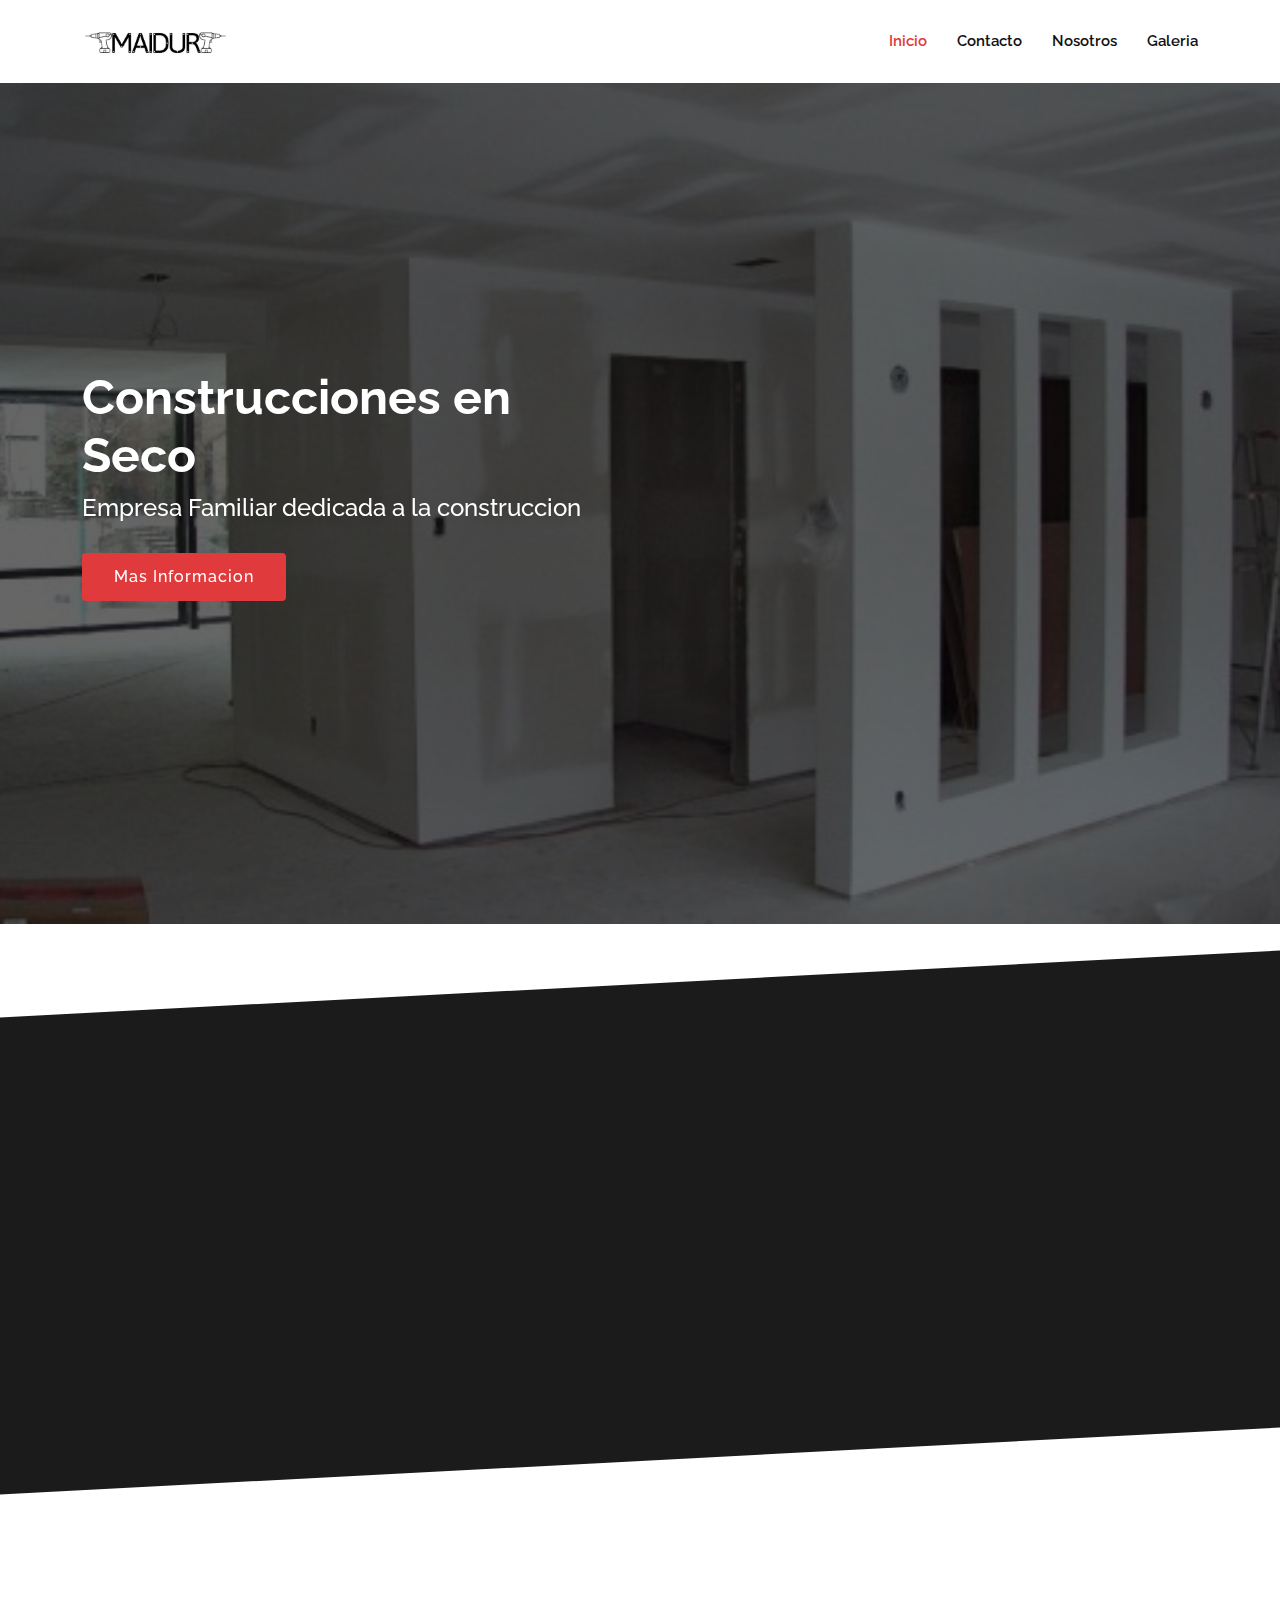
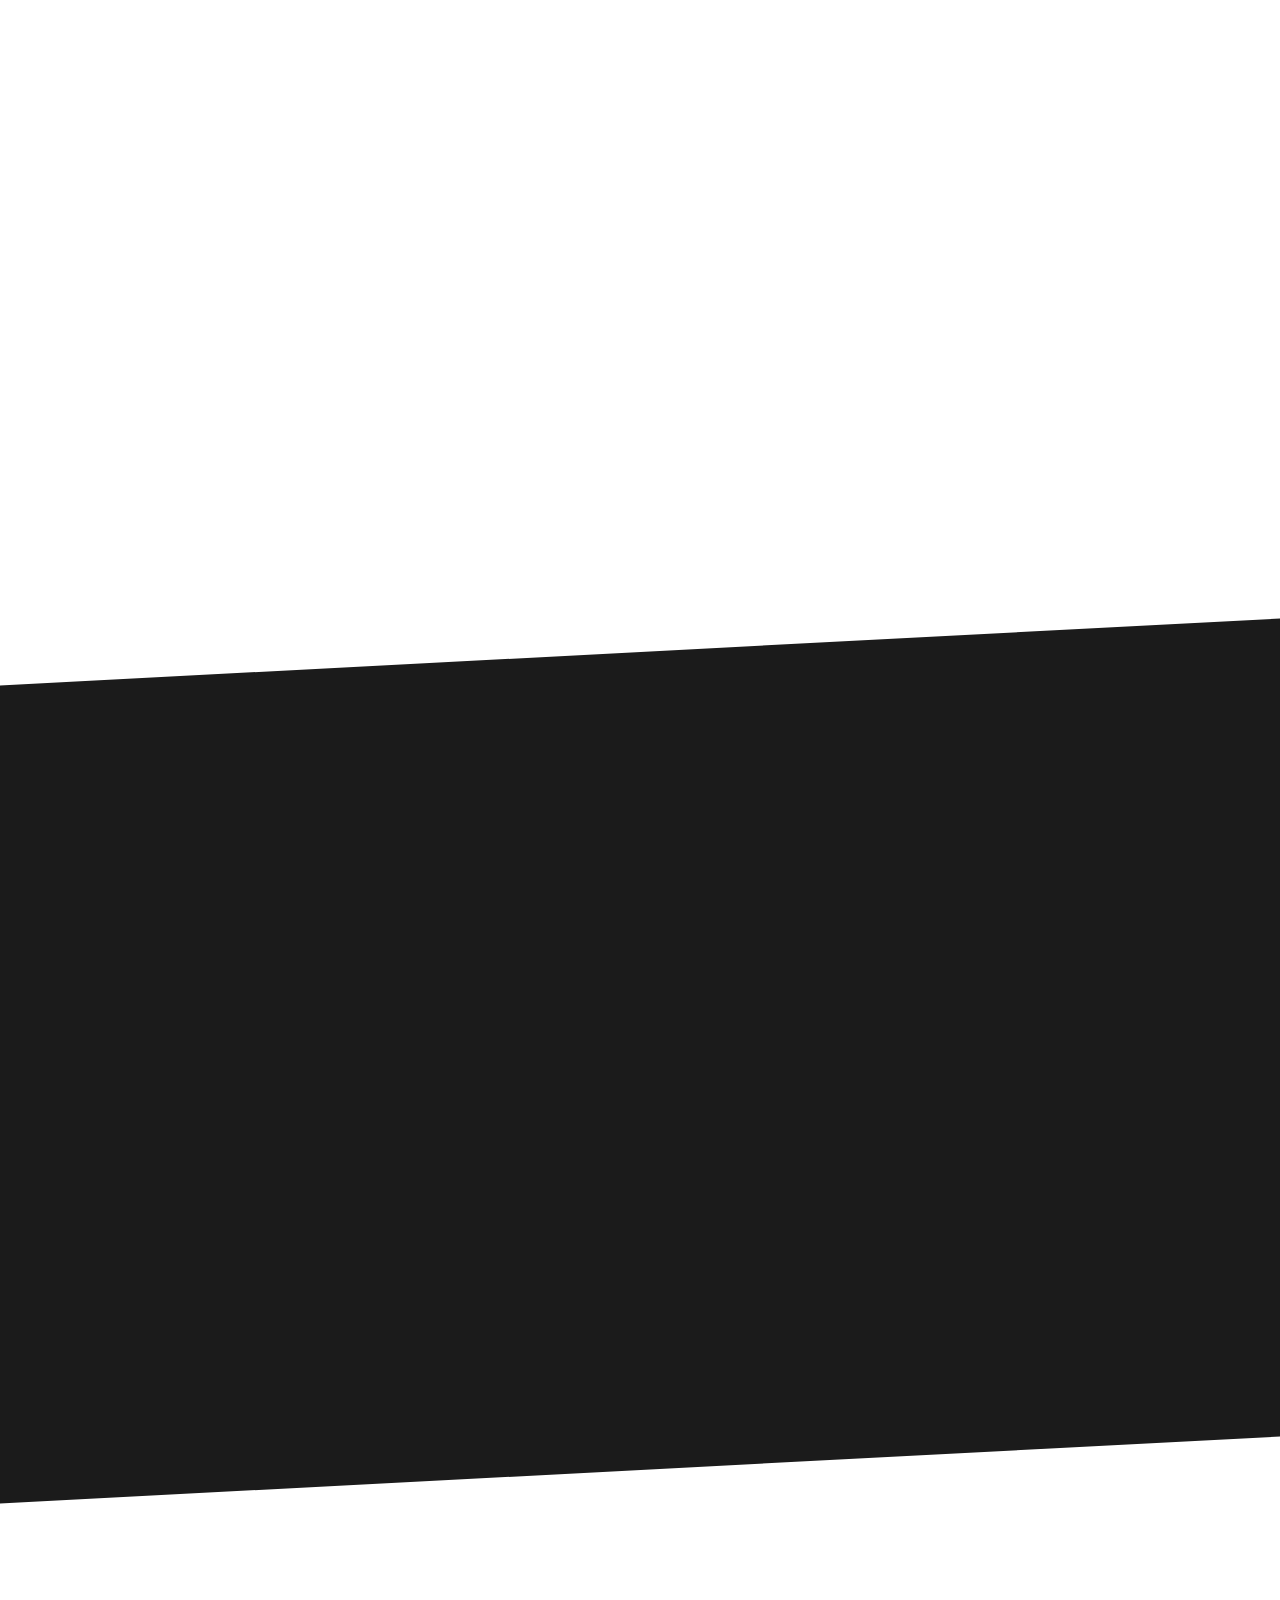
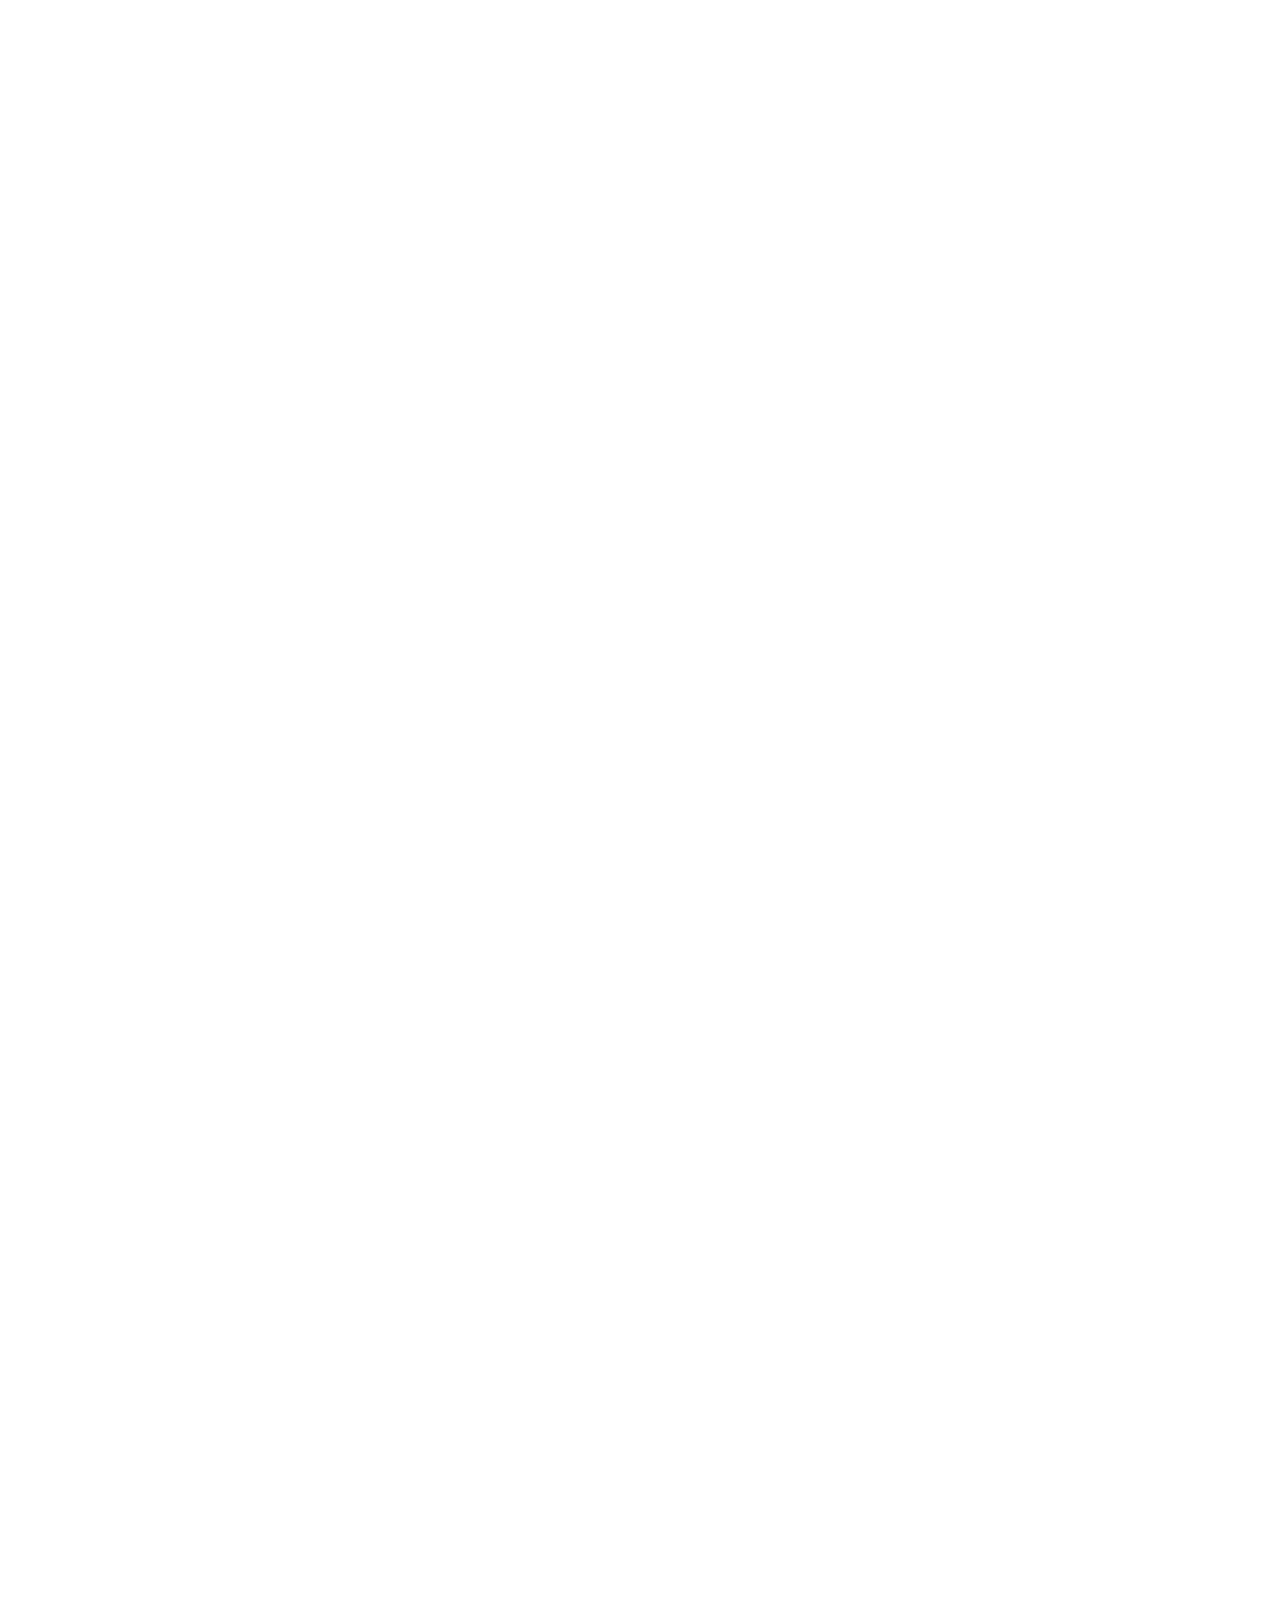
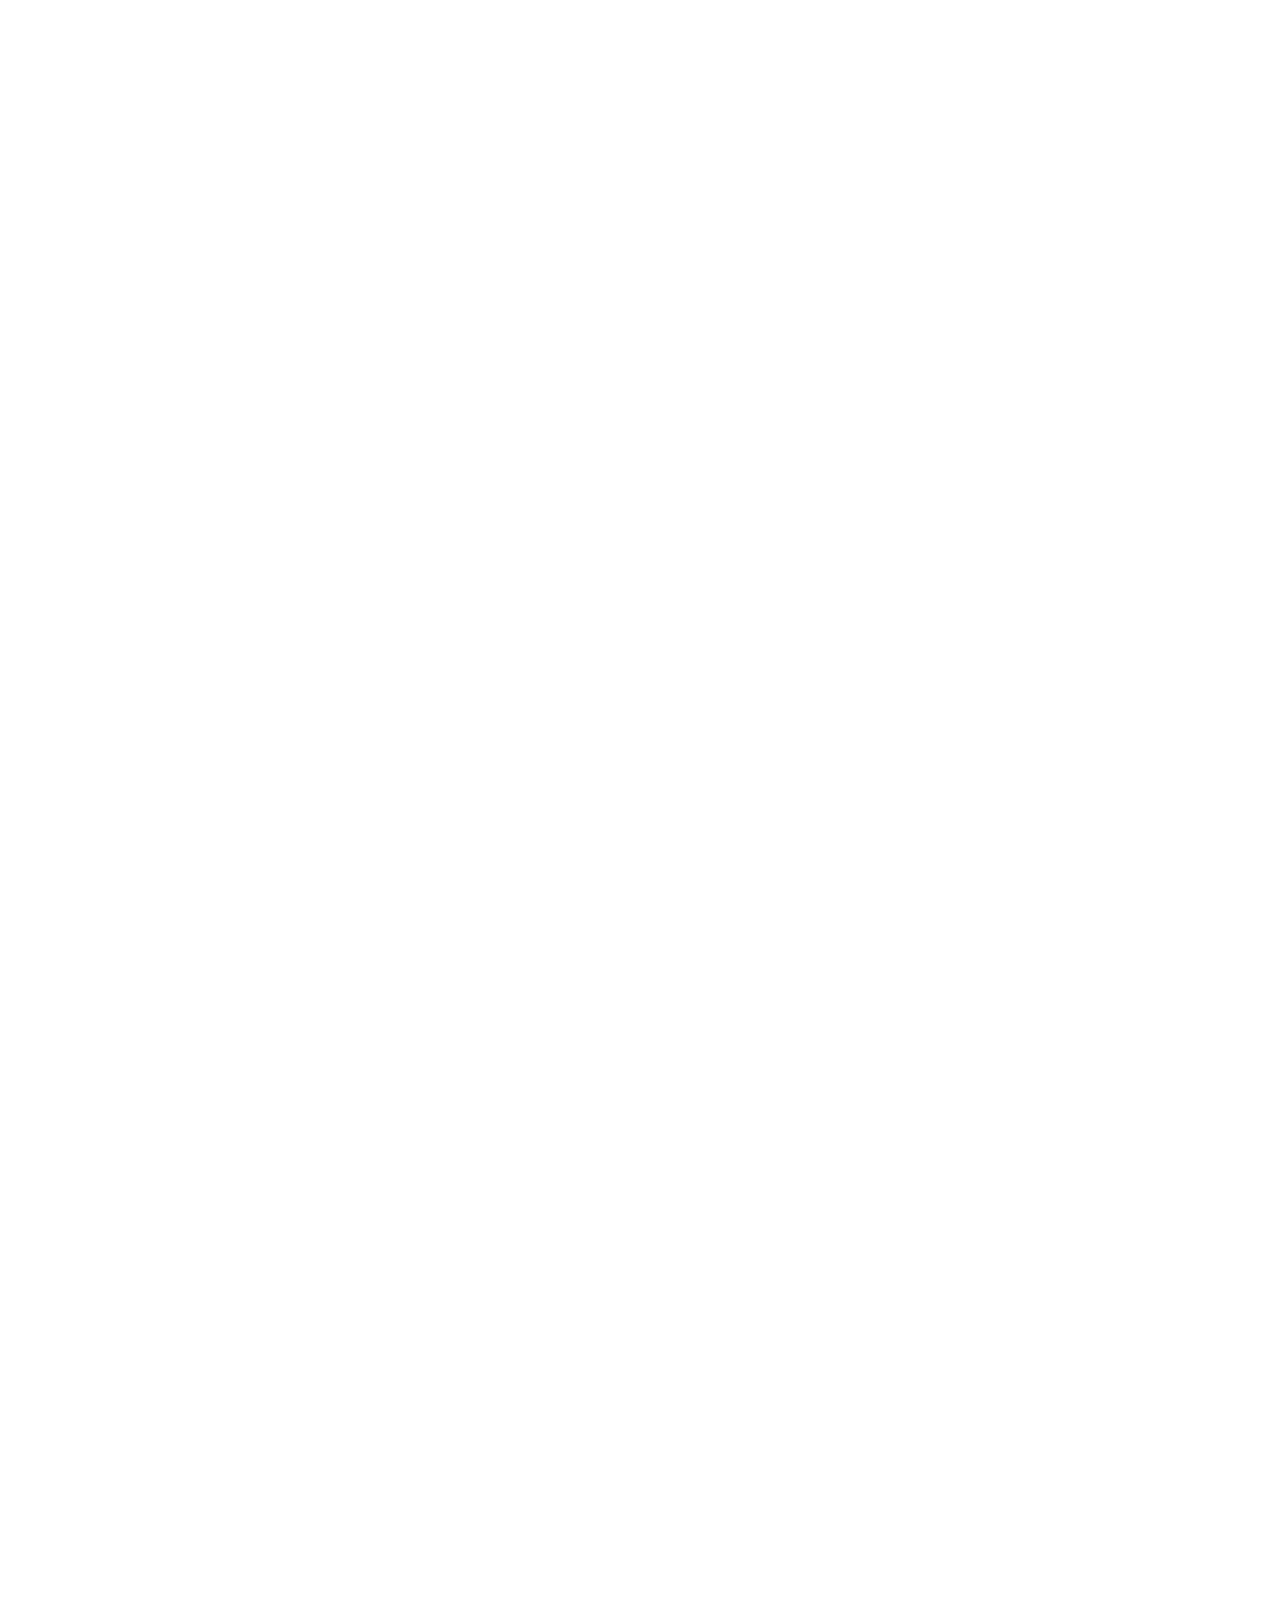
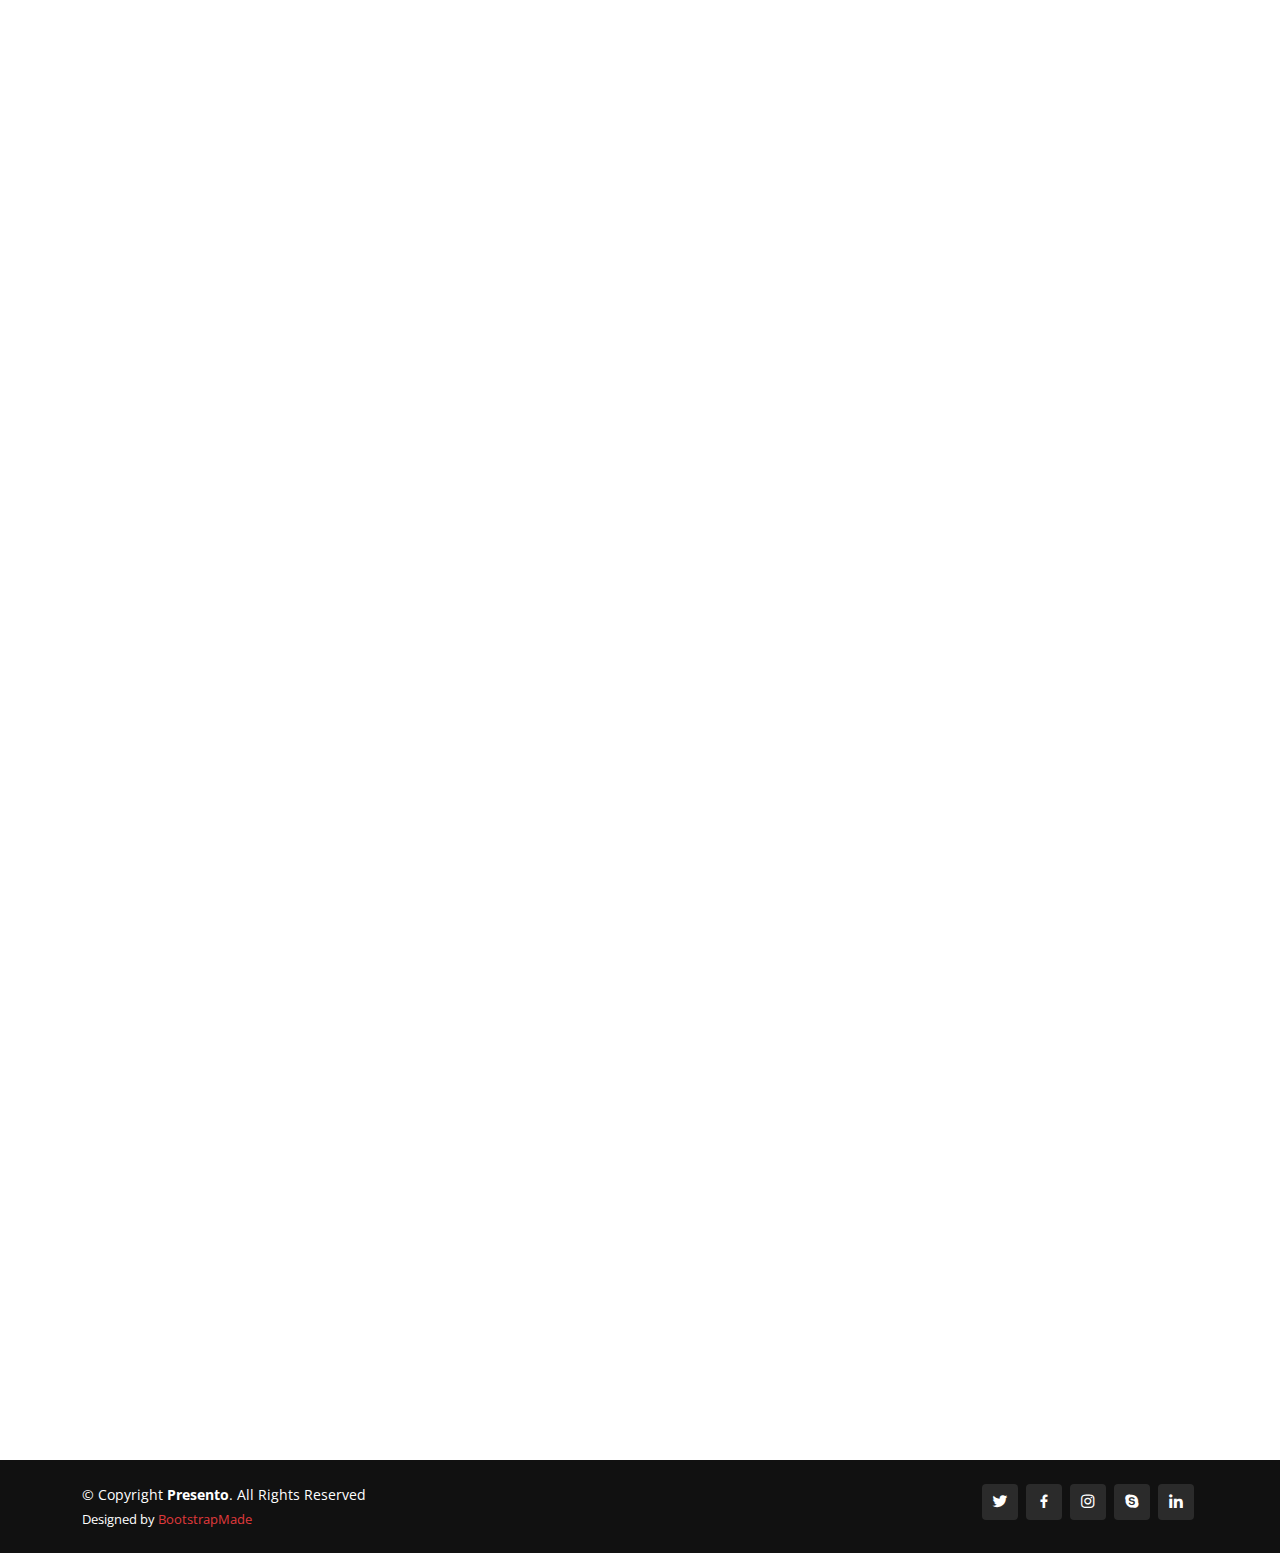
==== Presento/index.html @ bc7cf197 "maidur" ====
<<!DOCTYPE html>
<html lang="en">

<head>
  <meta charset="utf-8">
  <meta content="width=device-width, initial-scale=1.0" name="viewport">

  <title>Presento Bootstrap Template - Index</title>
  <meta content="" name="description">
  <meta content="" name="keywords">

  <!-- Favicons -->
  <link href="img/favicon.png" rel="icon">
  <link href="img/apple-touch-icon.png" rel="apple-touch-icon">

  <!-- Google Fonts -->
  <link href="https://fonts.googleapis.com/css?family=Open+Sans:300,300i,400,400i,600,600i,700,700i|Raleway:300,300i,400,400i,500,500i,600,600i,700,700i|Poppins:300,300i,400,400i,500,500i,600,600i,700,700i" rel="stylesheet">

  <!-- Vendor CSS Files -->
  <link href="assets/vendor/aos/aos.css" rel="stylesheet">
  <link href="assets/vendor/bootstrap/css/bootstrap.min.css" rel="stylesheet">
  <link href="assets/vendor/bootstrap-icons/bootstrap-icons.css" rel="stylesheet">
  <link href="assets/vendor/boxicons/css/boxicons.min.css" rel="stylesheet">
  <link href="assets/vendor/glightbox/css/glightbox.min.css" rel="stylesheet">
  <link href="assets/vendor/remixicon/remixicon.css" rel="stylesheet">
  <link href="assets/vendor/swiper/swiper-bundle.min.css" rel="stylesheet">

  <!-- Template Main CSS File -->
  <link href="assets/css/style.css" rel="stylesheet">

  <!-- =======================================================
  * Template Name: Presento - v3.6.0
  * Template URL: https://bootstrapmade.com/presento-bootstrap-corporate-template/
  * Author: BootstrapMade.com
  * License: https://bootstrapmade.com/license/
  ======================================================== -->
</head>

<body>

  <!-- ======= Header ======= -->
  <header id="header" class="fixed-top d-flex justify-content-evenly align-items-center justify-content-evenly">
    <div class="container d-flex justify-content-evenly align-items-center container2 ">
      <h1 class="logo me-auto"><a href="index.html">
        <img src="./assets/img/logo.jpg" alt=""><span></span></a></h1>
      <!-- Uncomment below if you prefer to use an image logo -->
      <!-- <a href="index.html" class="logo me-auto"><img src="assets/img/logo.png" alt=""></a>-->

      <nav id="navbar" class="navbar order-last order-lg-0">
        <ul>
          <li><a class="nav-link scrollto active" href="#hero">Inicio</a></li>
          <li><a class="nav-link scrollto" href="#about">Contacto</a></li>
          <li><a class="nav-link scrollto" href="#services">Nosotros</a></li>
          <li><a class="nav-link scrollto " href="#portfolio">Galeria</a></li>
          <!-- 
          
          <li class="dropdown"><a href="#"><span>Drop Down</span> <i class="bi bi-chevron-down"></i></a>
            <ul>
              <li><a href="#">Drop Down 1</a></li>
              <li class="dropdown"><a href="#"><span>Deep Drop Down</span> <i class="bi bi-chevron-right"></i></a>
                <ul>
                  <li><a href="#">Deep Drop Down 1</a></li>
                  <li><a href="#">Deep Drop Down 2</a></li>
                  <li><a href="#">Deep Drop Down 3</a></li>
                  <li><a href="#">Deep Drop Down 4</a></li>
                  <li><a href="#">Deep Drop Down 5</a></li>
                </ul>
              </li>
              <li><a href="#">Drop Down 2</a></li>
              <li><a href="#">Drop Down 3</a></li>
              <li><a href="#">Drop Down 4</a></li>
            </ul>
          </li>-->
          
        </ul>
        
      </nav><!-- .navbar -->

      
    </div>
  </header><!-- End Header -->

  <!-- ======= Hero Section ======= -->
  <section id="hero" class="d-flex align-items-center">

    <div class="container" data-aos="zoom-out" data-aos-delay="100">
      <div class="row">
        <div class="col-xl-6">
          <h1>Construcciones en Seco</h1>
          <h2>Empresa Familiar dedicada a la construccion</h2>
          <a href="#about" class="btn-get-started scrollto">Mas Informacion</a>
        </div>
      </div>
    </div>

  </section><!-- End Hero -->

  <main id="main">

    <!-- ======= Clients Section ======= -->
    
    </section><!-- End Clients Section -->

    <!-- ======= About Section ======= -->
    <section id="about" class="about section-bg">
      <div class="container" data-aos="fade-up">

        <div class="row no-gutters">
          <div class="content col-xl-5 d-flex align-items-stretch">
            <div class="content">
              <h3>Maidur Construcciones</h3>
              <p>
                Lorem ipsum dolor sit amet, consectetur adipiscing elit, sed do eiusmod tempor incididunt ut labore et dolore magna aliqua. Duis aute irure dolor in reprehenderit
              </p>
              <a href="#" class="about-btn"><span>About us</span> <i class="bx bx-chevron-right"></i></a>
            </div>
          </div>
          <div class="col-xl-7 d-flex align-items-stretch">
            <div class="icon-boxes d-flex flex-column justify-content-center">
              <div class="row">
                <div class="col-md-6 icon-box" data-aos="fade-up" data-aos-delay="100">
                  <i class="bx bx-receipt"></i>
                  <h4>Corporis voluptates sit</h4>
                  <p>Consequuntur sunt aut quasi enim aliquam quae harum pariatur laboris nisi ut aliquip</p>
                </div>
                <div class="col-md-6 icon-box" data-aos="fade-up" data-aos-delay="200">
                  <i class="bx bx-cube-alt"></i>
                  <h4>Ullamco laboris nisi</h4>
                  <p>Excepteur sint occaecat cupidatat non proident, sunt in culpa qui officia deserunt</p>
                </div>
                <div class="col-md-6 icon-box" data-aos="fade-up" data-aos-delay="300">
                  <i class="bx bx-images"></i>
                  <h4>Labore consequatur</h4>
                  <p>Aut suscipit aut cum nemo deleniti aut omnis. Doloribus ut maiores omnis facere</p>
                </div>
                <div class="col-md-6 icon-box" data-aos="fade-up" data-aos-delay="400">
                  <i class="bx bx-shield"></i>
                  <h4>Beatae veritatis</h4>
                  <p>Expedita veritatis consequuntur nihil tempore laudantium vitae denat pacta</p>
                </div>
              </div>
            </div><!-- End .content-->
          </div>
        </div>

      </div>
    </section><!-- End About Section -->

    <!-- ======= Counts Section ======= -->
    

    <!-- ======= Tabs Section ======= -->
    <section id="tabs" class="tabs">
      <div class="container" data-aos="fade-up">

        <ul class="nav nav-tabs row d-flex">
          <li class="nav-item col-3">
            <a class="nav-link active show" data-bs-toggle="tab" data-bs-target="#tab-1">
              <i class="ri-gps-line"></i>
              <h4 class="d-none d-lg-block">Modi sit est dela pireda nest</h4>
            </a>
          </li>
          <li class="nav-item col-3">
            <a class="nav-link" data-bs-toggle="tab" data-bs-target="#tab-2">
              <i class="ri-body-scan-line"></i>
              <h4 class="d-none d-lg-block">Unde praesenti mara setra le</h4>
            </a>
          </li>
          <li class="nav-item col-3">
            <a class="nav-link" data-bs-toggle="tab" data-bs-target="#tab-3">
              <i class="ri-sun-line"></i>
              <h4 class="d-none d-lg-block">Pariatur explica nitro dela</h4>
            </a>
          </li>
          <li class="nav-item col-3">
            <a class="nav-link" data-bs-toggle="tab" data-bs-target="#tab-4">
              <i class="ri-store-line"></i>
              <h4 class="d-none d-lg-block">Nostrum qui dile node</h4>
            </a>
          </li>
        </ul>

        <div class="tab-content">
          <div class="tab-pane active show" id="tab-1">
            <div class="row">
              <div class="col-lg-6 order-2 order-lg-1 mt-3 mt-lg-0" data-aos="fade-up" data-aos-delay="100">
                <h3>Voluptatem dignissimos provident quasi corporis voluptates sit assumenda.</h3>
                <p class="fst-italic">
                  Lorem ipsum dolor sit amet, consectetur adipiscing elit, sed do eiusmod tempor incididunt ut labore et dolore
                  magna aliqua.
                </p>
                <ul>
                  <li><i class="ri-check-double-line"></i> Ullamco laboris nisi ut aliquip ex ea commodo consequat.</li>
                  <li><i class="ri-check-double-line"></i> Duis aute irure dolor in reprehenderit in voluptate velit.</li>
                  <li><i class="ri-check-double-line"></i> Ullamco laboris nisi ut aliquip ex ea commodo consequat. Duis aute irure dolor in reprehenderit in voluptate trideta storacalaperda mastiro dolore eu fugiat nulla pariatur.</li>
                </ul>
                <p>
                  Ullamco laboris nisi ut aliquip ex ea commodo consequat. Duis aute irure dolor in reprehenderit in voluptate
                  velit esse cillum dolore eu fugiat nulla pariatur. Excepteur sint occaecat cupidatat non proident, sunt in
                  culpa qui officia deserunt mollit anim id est laborum
                </p>
              </div>
              <div class="col-lg-6 order-1 order-lg-2 text-center" data-aos="fade-up" data-aos-delay="200">
                <img src="assets/img/tabs-1.jpg" alt="" class="img-fluid">
              </div>
            </div>
          </div>
          <div class="tab-pane" id="tab-2">
            <div class="row">
              <div class="col-lg-6 order-2 order-lg-1 mt-3 mt-lg-0">
                <h3>Neque exercitationem debitis soluta quos debitis quo mollitia officia est</h3>
                <p>
                  Ullamco laboris nisi ut aliquip ex ea commodo consequat. Duis aute irure dolor in reprehenderit in voluptate
                  velit esse cillum dolore eu fugiat nulla pariatur. Excepteur sint occaecat cupidatat non proident, sunt in
                  culpa qui officia deserunt mollit anim id est laborum
                </p>
                <p class="fst-italic">
                  Lorem ipsum dolor sit amet, consectetur adipiscing elit, sed do eiusmod tempor incididunt ut labore et dolore
                  magna aliqua.
                </p>
                <ul>
                  <li><i class="ri-check-double-line"></i> Ullamco laboris nisi ut aliquip ex ea commodo consequat.</li>
                  <li><i class="ri-check-double-line"></i> Duis aute irure dolor in reprehenderit in voluptate velit.</li>
                  <li><i class="ri-check-double-line"></i> Provident mollitia neque rerum asperiores dolores quos qui a. Ipsum neque dolor voluptate nisi sed.</li>
                  <li><i class="ri-check-double-line"></i> Ullamco laboris nisi ut aliquip ex ea commodo consequat. Duis aute irure dolor in reprehenderit in voluptate trideta storacalaperda mastiro dolore eu fugiat nulla pariatur.</li>
                </ul>
              </div>
              <div class="col-lg-6 order-1 order-lg-2 text-center">
                <img src="assets/img/tabs-2.jpg" alt="" class="img-fluid">
              </div>
            </div>
          </div>
          <div class="tab-pane" id="tab-3">
            <div class="row">
              <div class="col-lg-6 order-2 order-lg-1 mt-3 mt-lg-0">
                <h3>Voluptatibus commodi ut accusamus ea repudiandae ut autem dolor ut assumenda</h3>
                <p>
                  Ullamco laboris nisi ut aliquip ex ea commodo consequat. Duis aute irure dolor in reprehenderit in voluptate
                  velit esse cillum dolore eu fugiat nulla pariatur. Excepteur sint occaecat cupidatat non proident, sunt in
                  culpa qui officia deserunt mollit anim id est laborum
                </p>
                <ul>
                  <li><i class="ri-check-double-line"></i> Ullamco laboris nisi ut aliquip ex ea commodo consequat.</li>
                  <li><i class="ri-check-double-line"></i> Duis aute irure dolor in reprehenderit in voluptate velit.</li>
                  <li><i class="ri-check-double-line"></i> Provident mollitia neque rerum asperiores dolores quos qui a. Ipsum neque dolor voluptate nisi sed.</li>
                </ul>
                <p class="fst-italic">
                  Lorem ipsum dolor sit amet, consectetur adipiscing elit, sed do eiusmod tempor incididunt ut labore et dolore
                  magna aliqua.
                </p>
              </div>
              <div class="col-lg-6 order-1 order-lg-2 text-center">
                <img src="assets/img/tabs-3.jpg" alt="" class="img-fluid">
              </div>
            </div>
          </div>
          <div class="tab-pane" id="tab-4">
            <div class="row">
              <div class="col-lg-6 order-2 order-lg-1 mt-3 mt-lg-0">
                <h3>Omnis fugiat ea explicabo sunt dolorum asperiores sequi inventore rerum</h3>
                <p>
                  Ullamco laboris nisi ut aliquip ex ea commodo consequat. Duis aute irure dolor in reprehenderit in voluptate
                  velit esse cillum dolore eu fugiat nulla pariatur. Excepteur sint occaecat cupidatat non proident, sunt in
                  culpa qui officia deserunt mollit anim id est laborum
                </p>
                <p class="fst-italic">
                  Lorem ipsum dolor sit amet, consectetur adipiscing elit, sed do eiusmod tempor incididunt ut labore et dolore
                  magna aliqua.
                </p>
                <ul>
                  <li><i class="ri-check-double-line"></i> Ullamco laboris nisi ut aliquip ex ea commodo consequat.</li>
                  <li><i class="ri-check-double-line"></i> Duis aute irure dolor in reprehenderit in voluptate velit.</li>
                  <li><i class="ri-check-double-line"></i> Ullamco laboris nisi ut aliquip ex ea commodo consequat. Duis aute irure dolor in reprehenderit in voluptate trideta storacalaperda mastiro dolore eu fugiat nulla pariatur.</li>
                </ul>
              </div>
              <div class="col-lg-6 order-1 order-lg-2 text-center">
                <img src="assets/img/tabs-4.jpg" alt="" class="img-fluid">
              </div>
            </div>
          </div>
        </div>

      </div>
    </section><!-- End Tabs Section -->

    <!-- ======= Services Section ======= -->
    <section id="services" class="services section-bg ">
      <div class="container" data-aos="fade-up">

        <div class="section-title">
          <h2>Services</h2>
          <p>Magnam dolores commodi suscipit. Necessitatibus eius consequatur ex aliquid fuga eum quidem. Sit sint consectetur velit. Quisquam quos quisquam cupiditate. Et nemo qui impedit suscipit alias ea.</p>
        </div>

        <div class="row">
          <div class="col-md-6">
            <div class="icon-box" data-aos="fade-up" data-aos-delay="100">
              <i class="bi bi-briefcase"></i>
              <h4><a href="#">Lorem Ipsum</a></h4>
              <p>Voluptatum deleniti atque corrupti quos dolores et quas molestias excepturi sint occaecati cupiditate non provident</p>
            </div>
          </div>
          <div class="col-md-6 mt-4 mt-md-0">
            <div class="icon-box" data-aos="fade-up" data-aos-delay="200">
              <i class="bi bi-card-checklist"></i>
              <h4><a href="#">Dolor Sitema</a></h4>
              <p>Minim veniam, quis nostrud exercitation ullamco laboris nisi ut aliquip ex ea commodo consequat tarad limino ata</p>
            </div>
          </div>
          <div class="col-md-6 mt-4 mt-md-0">
            <div class="icon-box" data-aos="fade-up" data-aos-delay="300">
              <i class="bi bi-bar-chart"></i>
              <h4><a href="#">Sed ut perspiciatis</a></h4>
              <p>Duis aute irure dolor in reprehenderit in voluptate velit esse cillum dolore eu fugiat nulla pariatur</p>
            </div>
          </div>
          <div class="col-md-6 mt-4 mt-md-0">
            <div class="icon-box" data-aos="fade-up" data-aos-delay="400">
              <i class="bi bi-binoculars"></i>
              <h4><a href="#">Nemo Enim</a></h4>
              <p>Excepteur sint occaecat cupidatat non proident, sunt in culpa qui officia deserunt mollit anim id est laborum</p>
            </div>
          </div>
          <div class="col-md-6 mt-4 mt-md-0">
            <div class="icon-box" data-aos="fade-up" data-aos-delay="500">
              <i class="bi bi-brightness-high"></i>
              <h4><a href="#">Magni Dolore</a></h4>
              <p>At vero eos et accusamus et iusto odio dignissimos ducimus qui blanditiis praesentium voluptatum deleniti atque</p>
            </div>
          </div>
          <div class="col-md-6 mt-4 mt-md-0">
            <div class="icon-box" data-aos="fade-up" data-aos-delay="600">
              <i class="bi bi-calendar4-week"></i>
              <h4><a href="#">Eiusmod Tempor</a></h4>
              <p>Et harum quidem rerum facilis est et expedita distinctio. Nam libero tempore, cum soluta nobis est eligendi</p>
            </div>
          </div>
        </div>

      </div>
    </section><!-- End Services Section -->

    <!-- ======= Portfolio Section ======= -->
    <section id="portfolio" class="portfolio">
      <div class="container" data-aos="fade-up">

        <div class="section-title">
          <h2>Galeria</h2>
          <p>Aca te mostramos un poco de nuestro trabajo.</p>
        </div>

        <div class="row" data-aos="fade-up" data-aos-delay="100">
          <div class="col-lg-12 d-flex justify-content-center">
            <ul id="portfolio-flters">
              <li data-filter="*" class="filter-active">Trabajos</li>
              
            </ul>
          </div>
        </div>

        <div class="row portfolio-container" data-aos="fade-up" data-aos-delay="200">

          <div class="col-lg-4 col-md-6 portfolio-item filter-app">
            <div class="portfolio-wrap">
              <img src="assets/img/foto1.jpg" class="img-fluid" alt="">
              <div class="portfolio-info">
                <div class="portfolio-links">
                  <a href="assets/img/foto1.jpg" data-gallery="portfolioGallery" class="portfolio-lightbox" title="App 1"><i class="bx bx-plus"></i></a>
                  
                </div>
              </div>
            </div>
          </div>

          <div class="col-lg-4 col-md-6 portfolio-item filter-web">
            <div class="portfolio-wrap">
              <img src="assets/img/foto2.jpg" class="img-fluid" alt="">
              <div class="portfolio-info">
                <div class="portfolio-links">
                  <a href="assets/img/foto2.jpg" data-gallery="portfolioGallery" class="portfolio-lightbox" title="Web 3"><i class="bx bx-plus"></i></a>
                </div>
              </div>
            </div>
          </div>

          <div class="col-lg-4 col-md-6 portfolio-item filter-app">
            <div class="portfolio-wrap">
              <img src="assets/img/foto3.jpg" class="img-fluid" alt="">
              <div class="portfolio-info">
                
                <div class="portfolio-links">
                  <a href="assets/img/foto3.jpg" data-gallery="portfolioGallery" class="portfolio-lightbox" title="App 2"><i class="bx bx-plus"></i></a>
                </div>
              </div>
            </div>
          </div>

          <div class="col-lg-4 col-md-6 portfolio-item filter-card">
            <div class="portfolio-wrap">

              <img src="assets/img/foto4.jpg" class="img-fluid" alt="">
              <div class="portfolio-info">
                <div class="portfolio-links">
                  <a href="assets/img/foto4.jpg" data-gallery="portfolioGallery" class="portfolio-lightbox" title="foto 4"><i class="bx bx-plus"></i></a>
                  
                </div>
              </div>
            </div>
          </div>

          <div class="col-lg-4 col-md-6 portfolio-item filter-web">
            <div class="portfolio-wrap">
              <img src="assets/img/foto5.jpg" class="img-fluid" alt="">
              <div class="portfolio-info">

                <div class="portfolio-links">
                  <a href="assets/img/portfolio/portfolio-5.jpg" data-gallery="portfolioGallery" class="portfolio-lightbox" title="Web 2"><i class="bx bx-plus"></i></a>

                </div>
              </div>
            </div>
          </div>

          <div class="col-lg-4 col-md-6 portfolio-item filter-app">
            <div class="portfolio-wrap">
              <img src="assets/img/foto6.jpg" class="img-fluid" alt="">
              <div class="portfolio-info">

                <div class="portfolio-links">
                  <a href="assets/img/foto6.jpg" data-gallery="portfolioGallery" class="portfolio-lightbox" title="App 3"><i class="bx bx-plus"></i></a>
                  <a href="portfolio-details.html" title="More Details"><i class="bx bx-link"></i></a>
                </div>
              </div>
            </div>
          </div>

          <div class="col-lg-4 col-md-6 portfolio-item filter-card">
            <div class="portfolio-wrap">
              <img src="assets/img/foto7.jpg" class="img-fluid" alt="">
              <div class="portfolio-info">>
                <div class="portfolio-links">
                  <a href="assets/img/foto7.jpg" data-gallery="portfolioGallery" class="portfolio-lightbox" title="Card 1"><i class="bx bx-plus"></i></a>
                  
                </div>
              </div>
            </div>
          </div>

          <div class="col-lg-4 col-md-6 portfolio-item filter-card">
            <div class="portfolio-wrap">
              <img src="assets/img/foto9.jpg" class="img-fluid" alt="">
              <div class="portfolio-info">
                <div class="portfolio-links">
                  <a href="assets/img/foto9.jpg" data-gallery="portfolioGallery" class="portfolio-lightbox" title="Card 3"><i class="bx bx-plus"></i></a>
                </div>
              </div>
            </div>
          </div>
          <div class="col-lg-4 col-md-6 portfolio-item filter-web">
            <div class="portfolio-wrap">
              <video src="./assets/img/video.mp4" muted></video>
              <div class="portfolio-info">
                <div class="portfolio-links">
                  <a href="./assets/img/video.mp4 " muted data-gallery="portfolioGallery" class="portfolio-lightbox"><i class="bx bx-plus"></i></a>
                </div>
              </div>
            </div>
          </div>
          <div class="col-lg-4 col-md-6 portfolio-item filter-web">
            <div class="portfolio-wrap">
              <img src="assets/img/foto13.jpg" class="img-fluid" alt="">
              <div class="portfolio-info">
                <div class="portfolio-links">
                  <a href="assets/img/foto13.jpg" data-gallery="portfolioGallery" class="portfolio-lightbox" title="Web 3"><i class="bx bx-plus"></i></a>
                </div>
              </div>
            </div>
          </div>
          <div class="col-lg-4 col-md-6 portfolio-item filter-web">
            <div class="portfolio-wrap">
              <img src="assets/img/foto14.jpg" class="img-fluid" alt="">
              <div class="portfolio-info">
                <div class="portfolio-links">
                  <a href="assets/img/foto14.jpg" data-gallery="portfolioGallery" class="portfolio-lightbox" title="Web 3"><i class="bx bx-plus"></i></a>
                </div>
              </div>
            </div>
          </div>
          <div class="col-lg-4 col-md-6 portfolio-item filter-web">
            <div class="portfolio-wrap">
              <img src="assets/img/foto11.jpg" class="img-fluid" alt="">
              <div class="portfolio-info">
                <div class="portfolio-links">
                  <a href="assets/img/foto11.jpg" data-gallery="portfolioGallery" class="portfolio-lightbox" title="Web 3"><i class="bx bx-plus"></i></a>
                </div>
              </div>
            </div>
          </div>
          <div class="col-lg-4 col-md-6 portfolio-item filter-web">
            <div class="portfolio-wrap">
              <img src="assets/img/foto15.jpg" class="img-fluid" alt="">
              <div class="portfolio-info">
                <div class="portfolio-links">
                  <a href="assets/img/foto15.jpg" data-gallery="portfolioGallery" class="portfolio-lightbox" title="Web 3"><i class="bx bx-plus"></i></a>
                </div>
              </div>
            </div>
          </div>
          <div class="col-lg-4 col-md-6 portfolio-item filter-web">
            <div class="portfolio-wrap">
              <img src="assets/img/foto16.jpg" class="img-fluid" alt="">
              <div class="portfolio-info">
                <div class="portfolio-links">
                  <a href="assets/img/foto16.jpg" data-gallery="portfolioGallery" class="portfolio-lightbox" title="Web 3"><i class="bx bx-plus"></i></a>
                </div>
              </div>
            </div>
          </div>
          <div class="col-lg-4 col-md-6 portfolio-item filter-web">
            <div class="portfolio-wrap">
              <img src="assets/img/foto17.jpg" class="img-fluid" alt="">
              <div class="portfolio-info">
                <div class="portfolio-links">
                  <a href="assets/img/foto17.jpg" data-gallery="portfolioGallery" class="portfolio-lightbox" title="Web 3"><i class="bx bx-plus"></i></a>
                </div>
              </div>
            </div>
          </div>
        </div>

      </div>
    </section><!-- End Portfolio Section -->

    <!-- ======= Testimonials Section ======= -->
    

    <!-- ======= Pricing Section ======= -->
    

    <!-- ======= Frequently Asked Questions Section ======= -->
    <section id="faq" class="faq">
      <div class="container" data-aos="fade-up">

        <div class="section-title">
          <h2>Frequently Asked Questions</h2>
        </div>

        <ul class="faq-list accordion" data-aos="fade-up">

          <li>
            <a data-bs-toggle="collapse" class="collapsed" data-bs-target="#faq1">Non consectetur a erat nam at lectus urna duis? <i class="bx bx-chevron-down icon-show"></i><i class="bx bx-x icon-close"></i></a>
            <div id="faq1" class="collapse" data-bs-parent=".faq-list">
              <p>
                Feugiat pretium nibh ipsum consequat. Tempus iaculis urna id volutpat lacus laoreet non curabitur gravida. Venenatis lectus magna fringilla urna porttitor rhoncus dolor purus non.
              </p>
            </div>
          </li>

          <li>
            <a data-bs-toggle="collapse" data-bs-target="#faq2" class="collapsed">Feugiat scelerisque varius morbi enim nunc faucibus a pellentesque? <i class="bx bx-chevron-down icon-show"></i><i class="bx bx-x icon-close"></i></a>
            <div id="faq2" class="collapse" data-bs-parent=".faq-list">
              <p>
                Dolor sit amet consectetur adipiscing elit pellentesque habitant morbi. Id interdum velit laoreet id donec ultrices. Fringilla phasellus faucibus scelerisque eleifend donec pretium. Est pellentesque elit ullamcorper dignissim. Mauris ultrices eros in cursus turpis massa tincidunt dui.
              </p>
            </div>
          </li>

          <li>
            <a data-bs-toggle="collapse" data-bs-target="#faq3" class="collapsed">Dolor sit amet consectetur adipiscing elit pellentesque habitant morbi? <i class="bx bx-chevron-down icon-show"></i><i class="bx bx-x icon-close"></i></a>
            <div id="faq3" class="collapse" data-bs-parent=".faq-list">
              <p>
                Eleifend mi in nulla posuere sollicitudin aliquam ultrices sagittis orci. Faucibus pulvinar elementum integer enim. Sem nulla pharetra diam sit amet nisl suscipit. Rutrum tellus pellentesque eu tincidunt. Lectus urna duis convallis convallis tellus. Urna molestie at elementum eu facilisis sed odio morbi quis
              </p>
            </div>
          </li>

          <li>
            <a data-bs-toggle="collapse" data-bs-target="#faq4" class="collapsed">Ac odio tempor orci dapibus. Aliquam eleifend mi in nulla? <i class="bx bx-chevron-down icon-show"></i><i class="bx bx-x icon-close"></i></a>
            <div id="faq4" class="collapse" data-bs-parent=".faq-list">
              <p>
                Dolor sit amet consectetur adipiscing elit pellentesque habitant morbi. Id interdum velit laoreet id donec ultrices. Fringilla phasellus faucibus scelerisque eleifend donec pretium. Est pellentesque elit ullamcorper dignissim. Mauris ultrices eros in cursus turpis massa tincidunt dui.
              </p>
            </div>
          </li>

          <li>
            <a data-bs-toggle="collapse" data-bs-target="#faq5" class="collapsed">Tempus quam pellentesque nec nam aliquam sem et tortor consequat? <i class="bx bx-chevron-down icon-show"></i><i class="bx bx-x icon-close"></i></a>
            <div id="faq5" class="collapse" data-bs-parent=".faq-list">
              <p>
                Molestie a iaculis at erat pellentesque adipiscing commodo. Dignissim suspendisse in est ante in. Nunc vel risus commodo viverra maecenas accumsan. Sit amet nisl suscipit adipiscing bibendum est. Purus gravida quis blandit turpis cursus in
              </p>
            </div>
          </li>

          <li>
            <a data-bs-toggle="collapse" data-bs-target="#faq6" class="collapsed">Tortor vitae purus faucibus ornare. Varius vel pharetra vel turpis nunc eget lorem dolor? <i class="bx bx-chevron-down icon-show"></i><i class="bx bx-x icon-close"></i></a>
            <div id="faq6" class="collapse" data-bs-parent=".faq-list">
              <p>
                Laoreet sit amet cursus sit amet dictum sit amet justo. Mauris vitae ultricies leo integer malesuada nunc vel. Tincidunt eget nullam non nisi est sit amet. Turpis nunc eget lorem dolor sed. Ut venenatis tellus in metus vulputate eu scelerisque. Pellentesque diam volutpat commodo sed egestas egestas fringilla phasellus faucibus. Nibh tellus molestie nunc non blandit massa enim nec.
              </p>
            </div>
          </li>

        </ul>

      </div>
    </section><!-- End Frequently Asked Questions Section -->

    <!-- ======= Team Section ======= -->
   

    <!-- ======= Contact Section ======= -->
    <section id="contacto" class="contact">
      <div class="container" data-aos="fade-up">

        <div class="section-title">
          <h2>Contact</h2>
          
        </div>

        <div class="row" data-aos="fade-up" data-aos-delay="100">

          <div class="col-lg-6">

            <div class="row">
              <div class="col-md-12">
                <div class="info-box">
                  <i class="bx bx-map"></i>
                  <h3>Nuestra Direccion</h3>
                  <p>Rafael Calzada</p>
                </div>
              </div>
              <div class="col-md-6">
                <div class="info-box mt-4">
                  <i class="bx bx-envelope"></i>
                  <h3>Email</h3>
                  <p>maidurconstrucciones@gmail.com</p>
                </div>
              </div>
              <div class="col-md-6">
                <div class="info-box mt-4">
                  <i class="bx bx-phone-call"></i>
                  <h3>Call Us</h3>
                  <p>+54 11 6896-7305</p>
                </div>
              </div>
            </div>

          </div>

          <div class="col-lg-6">
            <iframe src="https://www.google.com/maps/embed?pb=!1m18!1m12!1m3!1d3276.3627002348726!2d-58.361256548778286!3d-34.79681578031369!2m3!1f0!2f0!3f0!3m2!1i1024!2i768!4f13.1!3m3!1m2!1s0x95a32cba68ef55ad%3A0x3078ada0a16bdfd1!2sRafael%20Calzada!5e0!3m2!1ses-419!2sar!4v1636987158241!5m2!1ses-419!2sar" width="600" height="450" style="border:0;" allowfullscreen="" loading="lazy"></iframe>
          </div>

        </div>

      </div>
    </section><!-- End Contact Section -->

  </main><!-- End #main -->

  <!-- ======= Footer ======= -->
  <footer id="footer">

    

    <div class="container d-md-flex py-4">

      <div class="me-md-auto text-center text-md-start">
        <div class="copyright">
          &copy; Copyright <strong><span>Presento</span></strong>. All Rights Reserved
        </div>
        <div class="credits">
          <!-- All the links in the footer should remain intact. -->
          <!-- You can delete the links only if you purchased the pro version. -->
          <!-- Licensing information: https://bootstrapmade.com/license/ -->
          <!-- Purchase the pro version with working PHP/AJAX contact form: https://bootstrapmade.com/presento-bootstrap-corporate-template/ -->
          Designed by <a href="https://bootstrapmade.com/">BootstrapMade</a>
        </div>
      </div>
      <div class="social-links text-center text-md-end pt-3 pt-md-0">
        <a href="#" class="twitter"><i class="bx bxl-twitter"></i></a>
        <a href="#" class="facebook"><i class="bx bxl-facebook"></i></a>
        <a href="#" class="instagram"><i class="bx bxl-instagram"></i></a>
        <a href="#" class="google-plus"><i class="bx bxl-skype"></i></a>
        <a href="#" class="linkedin"><i class="bx bxl-linkedin"></i></a>
      </div>
    </div>
  </footer><!-- End Footer -->

  <a href="#" class="back-to-top d-flex align-items-center justify-content-center"><i class="bi bi-arrow-up-short"></i></a>

  <!-- Vendor JS Files -->
  <script src="assets/vendor/aos/aos.js"></script>
  <script src="assets/vendor/bootstrap/js/bootstrap.bundle.min.js"></script>
  <script src="assets/vendor/glightbox/js/glightbox.min.js"></script>
  <script src="assets/vendor/isotope-layout/isotope.pkgd.min.js"></script>
  <script src="assets/vendor/php-email-form/validate.js"></script>
  <script src="assets/vendor/purecounter/purecounter.js"></script>
  <script src="assets/vendor/swiper/swiper-bundle.min.js"></script>

  <!-- Template Main JS File -->
  <script src="assets/js/main.js"></script>

</body>

</html>
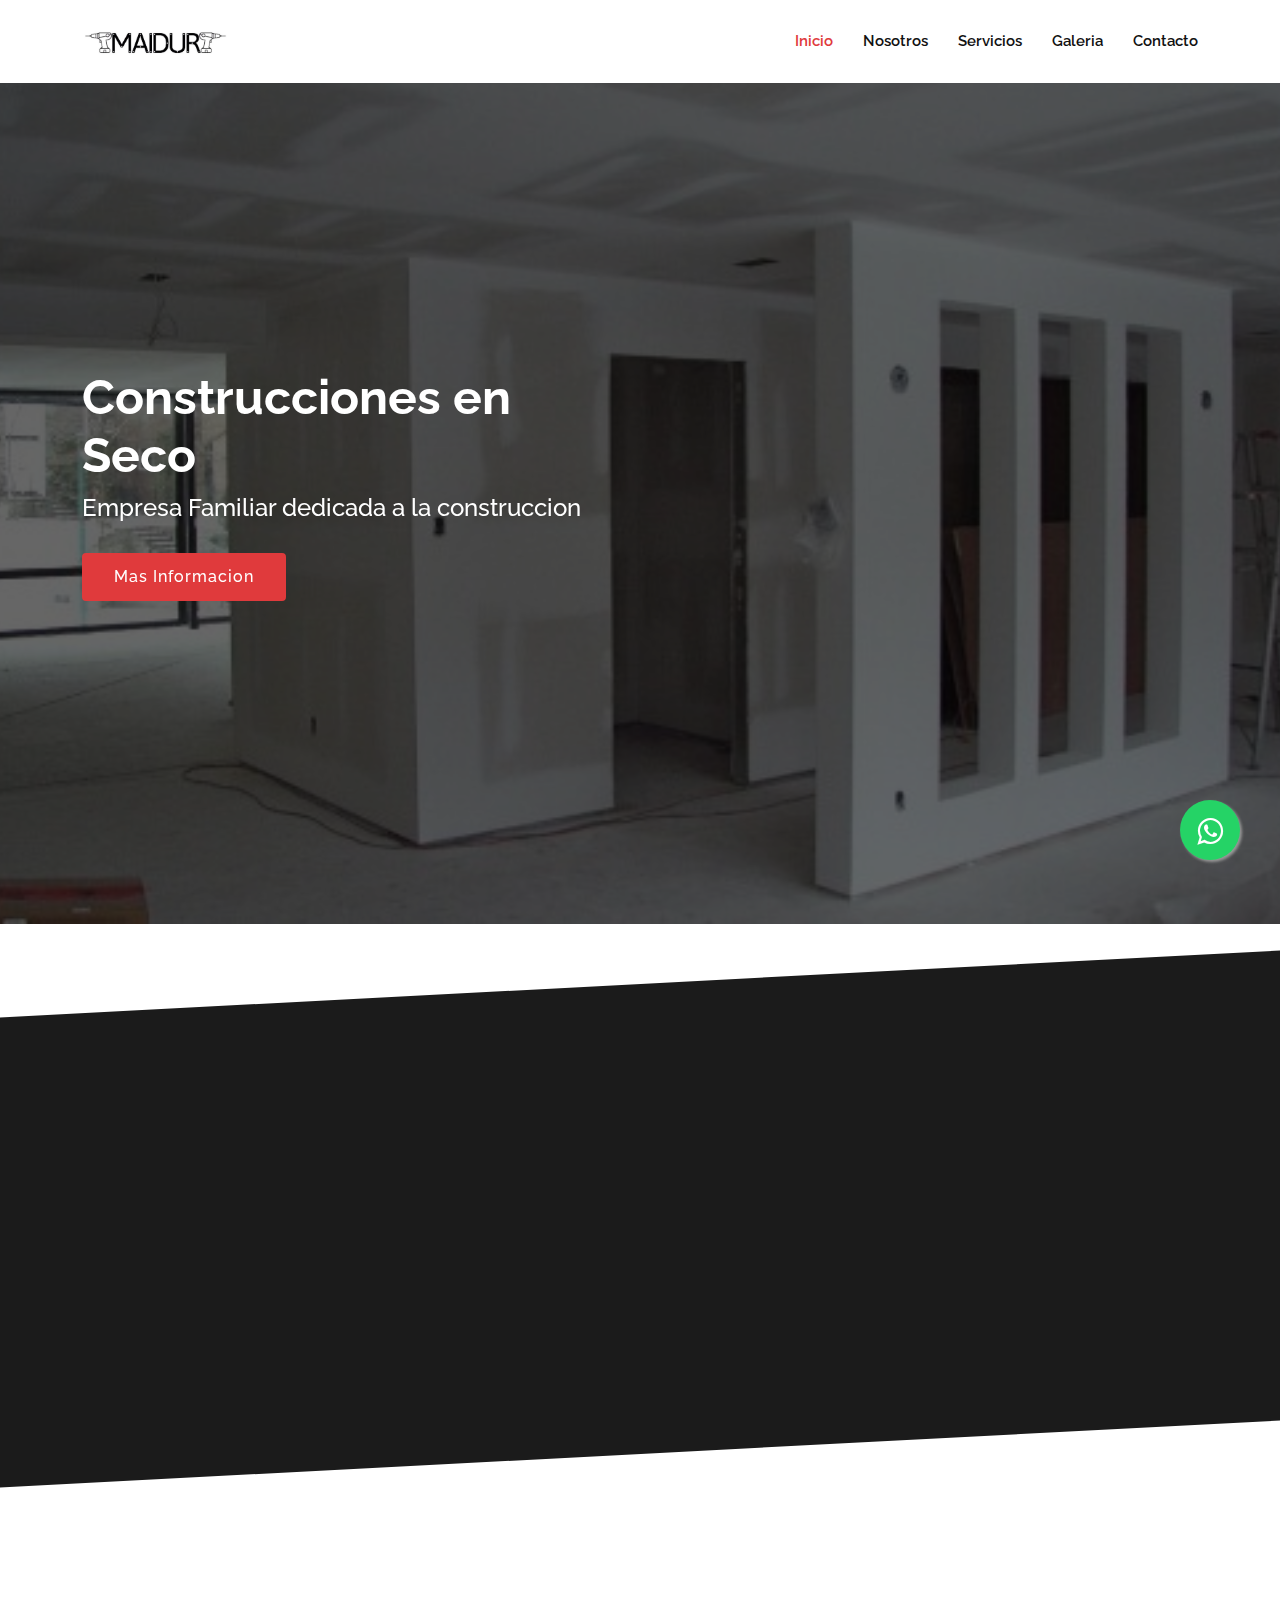
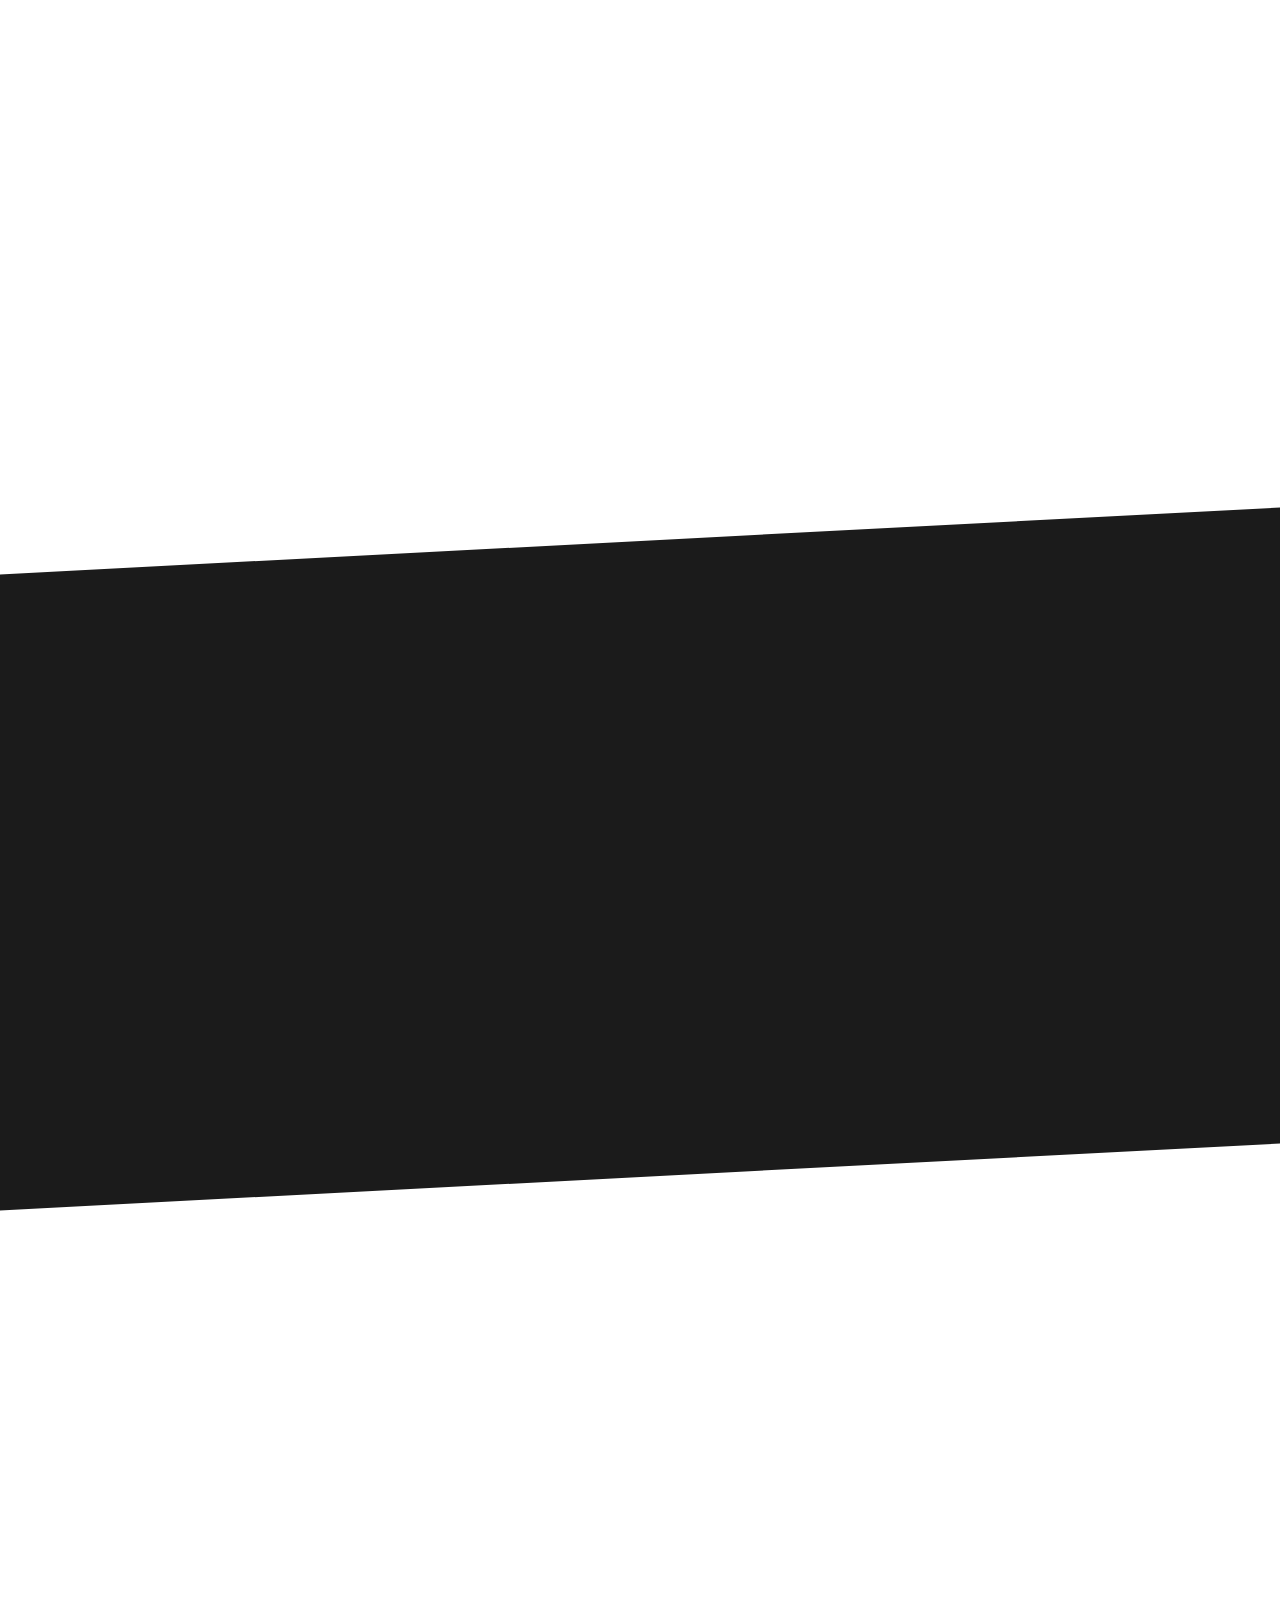
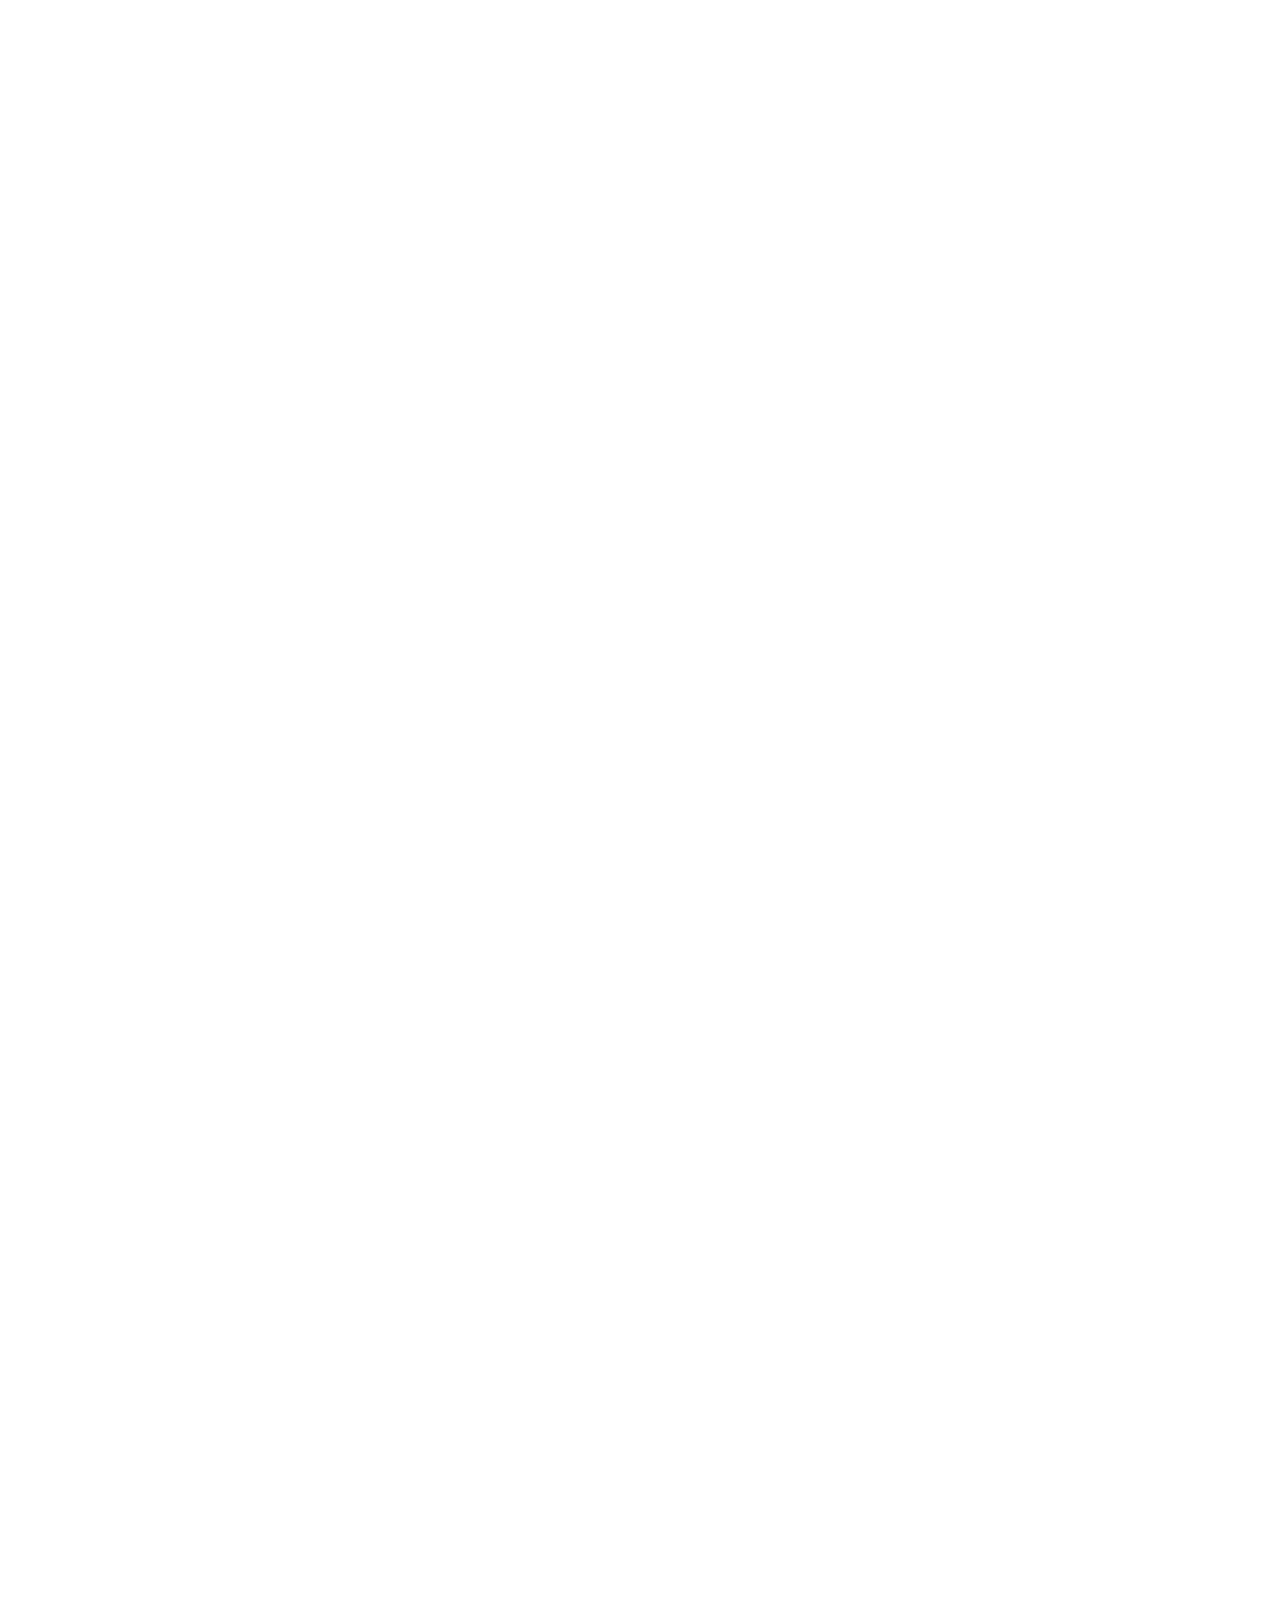
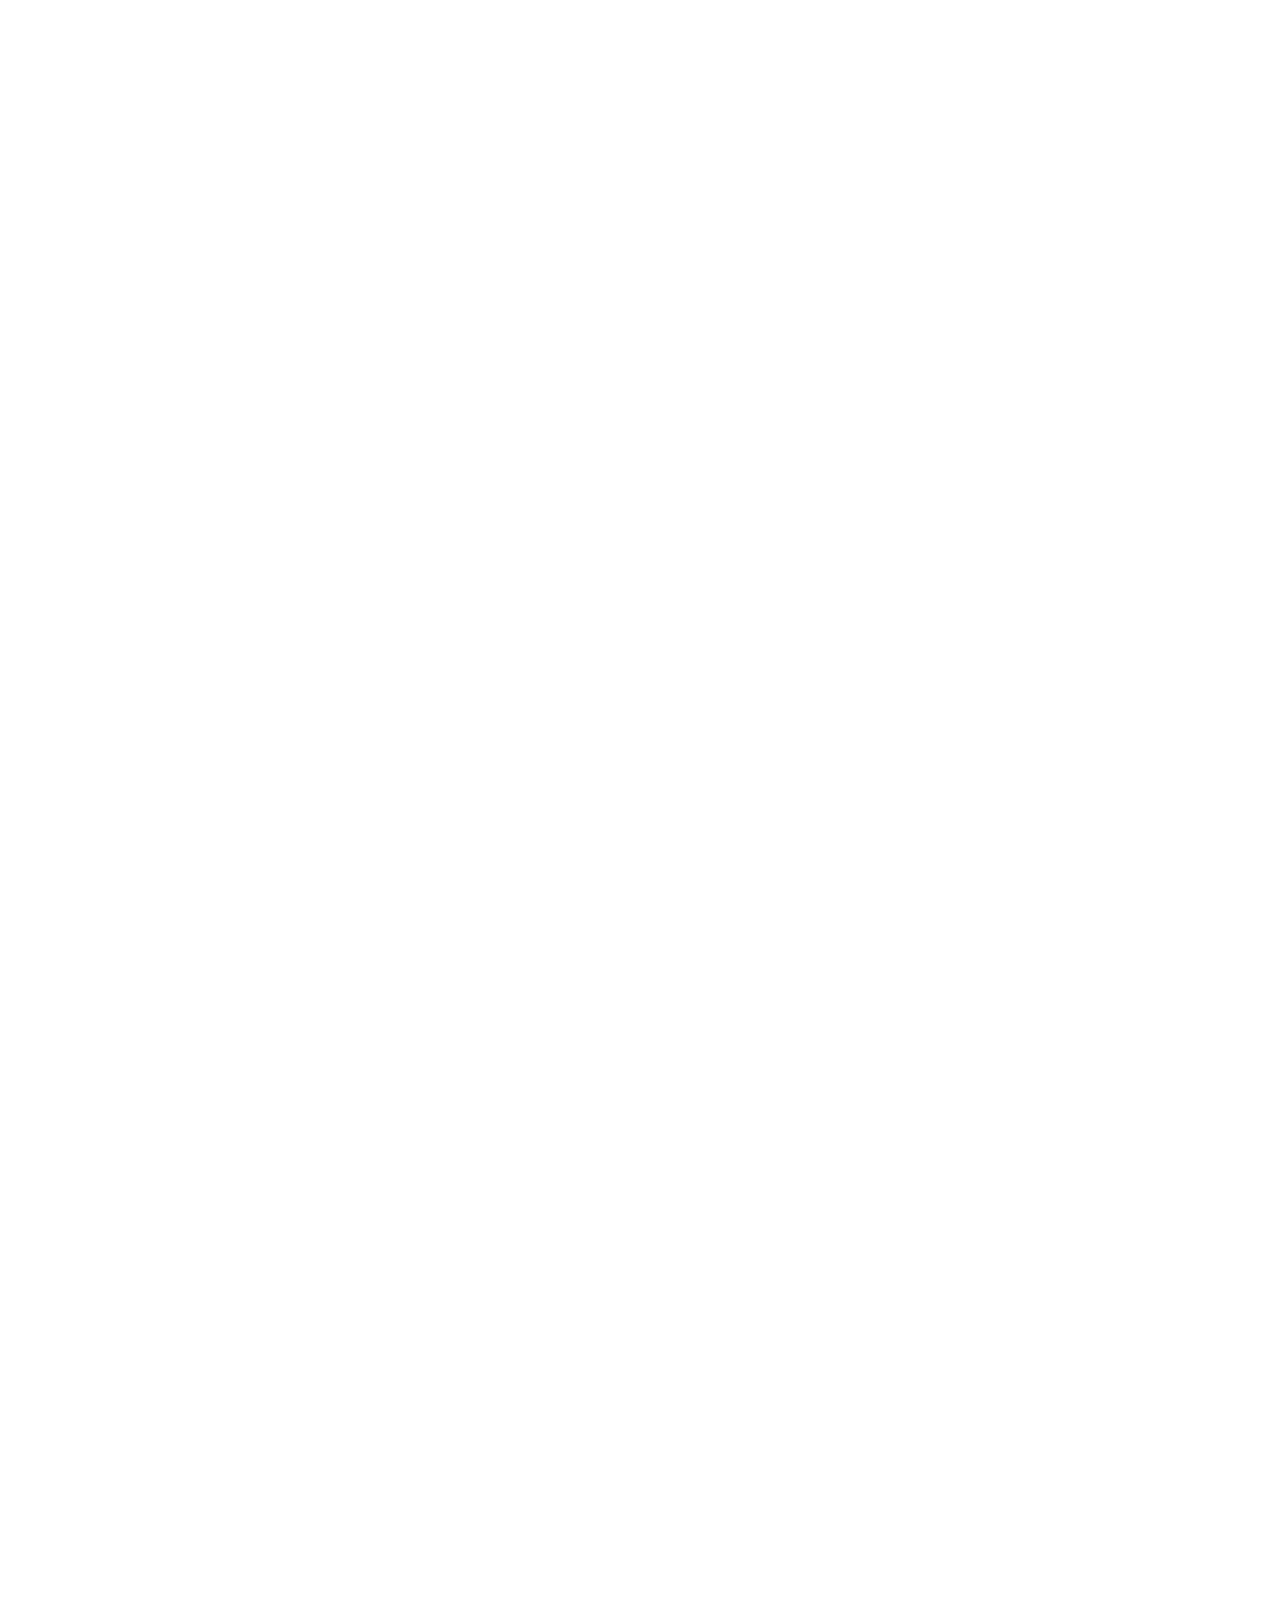
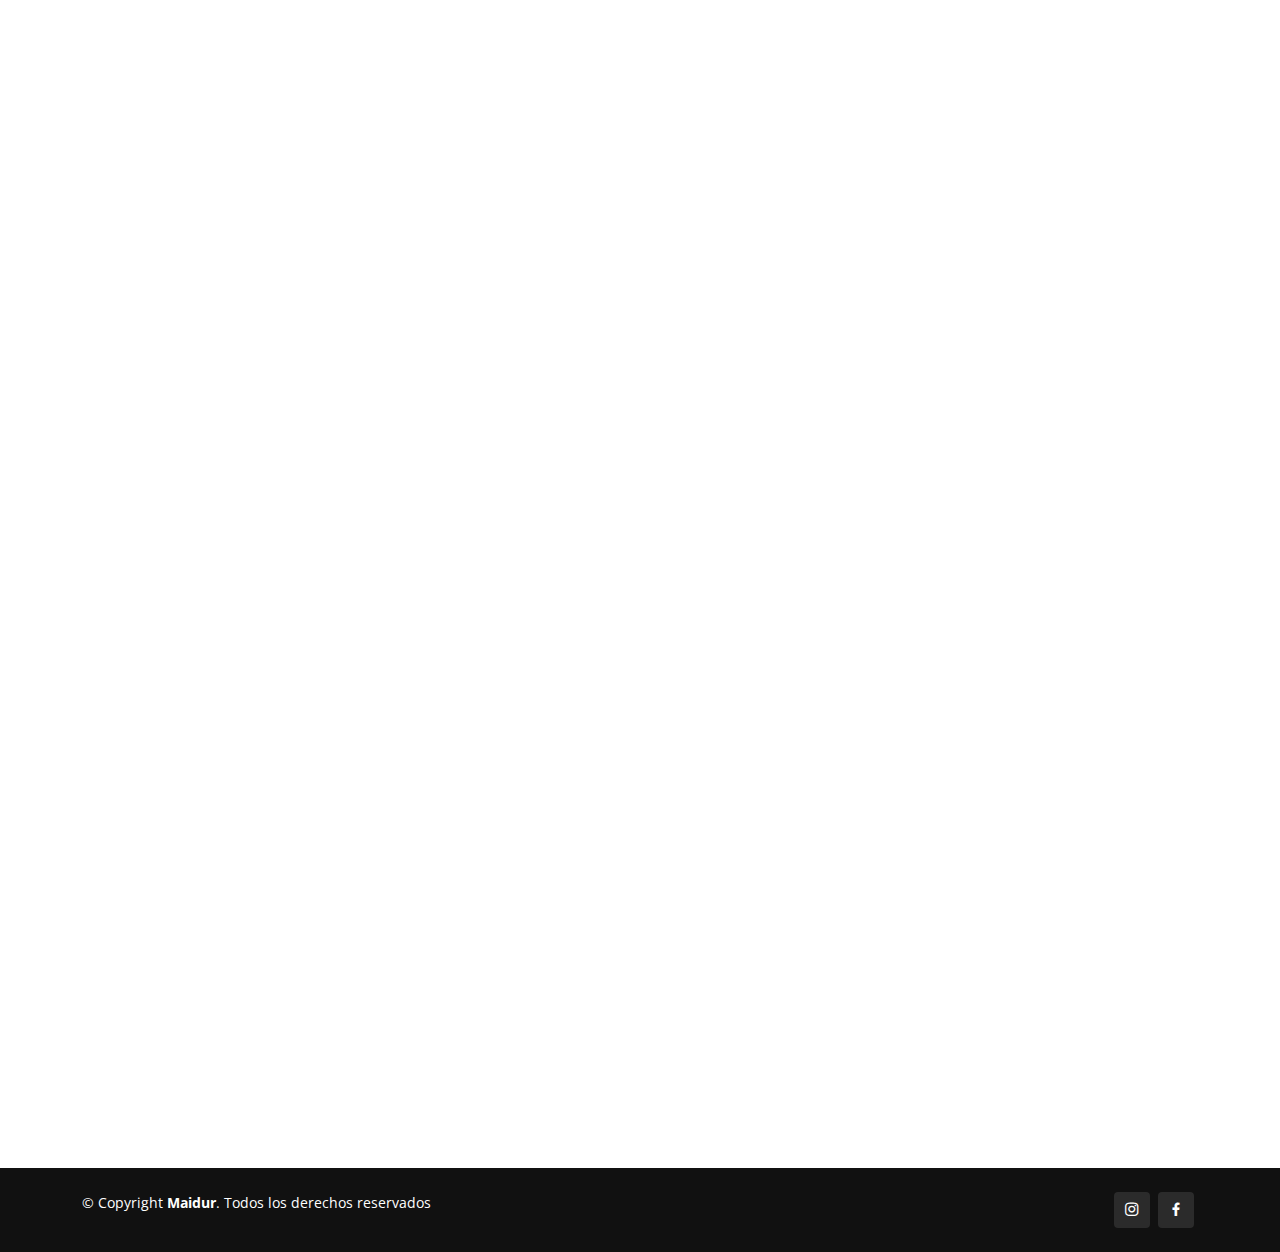
==== commit e4c3f0a9: "maidur" ====
--- a/Presento/index.html
+++ b/Presento/index.html
@@ -5,7 +5,7 @@
   <meta charset="utf-8">
   <meta content="width=device-width, initial-scale=1.0" name="viewport">
 
-  <title>Presento Bootstrap Template - Index</title>
+  <title>Maidur</title>
   <meta content="" name="description">
   <meta content="" name="keywords">
 
@@ -24,6 +24,8 @@
   <link href="assets/vendor/glightbox/css/glightbox.min.css" rel="stylesheet">
   <link href="assets/vendor/remixicon/remixicon.css" rel="stylesheet">
   <link href="assets/vendor/swiper/swiper-bundle.min.css" rel="stylesheet">
+  <link rel="stylesheet" href="https://cdnjs.cloudflare.com/ajax/libs/font-awesome/6.0.0-beta2/css/all.min.css">
+  <link rel="stylesheet" href="whatsapp.css">
 
   <!-- Template Main CSS File -->
   <link href="assets/css/style.css" rel="stylesheet">
@@ -37,6 +39,10 @@
 </head>
 
 <body>
+  <link rel="stylesheet" href="https://maxcdn.bootstrapcdn.com/font-awesome/4.5.0/css/font-awesome.min.css">
+  <a href="https://api.whatsapp.com/send?phone=+54%201168967305&text=Hola%21%20Quisiera%20m%C3%A1s%20informaci%C3%B3n%20%20%20." class="float" target="_blank">
+  <i class="fa fa-whatsapp my-float"></i>
+  </a>
 
   <!-- ======= Header ======= -->
   <header id="header" class="fixed-top d-flex justify-content-evenly align-items-center justify-content-evenly">
@@ -49,9 +55,10 @@
       <nav id="navbar" class="navbar order-last order-lg-0">
         <ul>
           <li><a class="nav-link scrollto active" href="#hero">Inicio</a></li>
-          <li><a class="nav-link scrollto" href="#about">Contacto</a></li>
-          <li><a class="nav-link scrollto" href="#services">Nosotros</a></li>
+          <li><a class="nav-link scrollto" href="#about">Nosotros</a></li>
+          <li><a class="nav-link scrollto" href="#services">Servicios</a></li>
           <li><a class="nav-link scrollto " href="#portfolio">Galeria</a></li>
+          <li><a class="nav-link scrollto " href="#contacto">Contacto</a></li>
           <!-- 
           
           <li class="dropdown"><a href="#"><span>Drop Down</span> <i class="bi bi-chevron-down"></i></a>
@@ -110,9 +117,9 @@
             <div class="content">
               <h3>Maidur Construcciones</h3>
               <p>
-                Lorem ipsum dolor sit amet, consectetur adipiscing elit, sed do eiusmod tempor incididunt ut labore et dolore magna aliqua. Duis aute irure dolor in reprehenderit
+                Maidur es una empresa familiar dedicada a las construcciones en seco, pintura general, revestimiento antihumedad entre otros servicios
               </p>
-              <a href="#" class="about-btn"><span>About us</span> <i class="bx bx-chevron-right"></i></a>
+              <a href="#" class="about-btn"><span>Nosotros</span> <i class="bx bx-chevron-right"></i></a>
             </div>
           </div>
           <div class="col-xl-7 d-flex align-items-stretch">
@@ -152,34 +159,6 @@
     <!-- ======= Tabs Section ======= -->
     <section id="tabs" class="tabs">
       <div class="container" data-aos="fade-up">
-
-        <ul class="nav nav-tabs row d-flex">
-          <li class="nav-item col-3">
-            <a class="nav-link active show" data-bs-toggle="tab" data-bs-target="#tab-1">
-              <i class="ri-gps-line"></i>
-              <h4 class="d-none d-lg-block">Modi sit est dela pireda nest</h4>
-            </a>
-          </li>
-          <li class="nav-item col-3">
-            <a class="nav-link" data-bs-toggle="tab" data-bs-target="#tab-2">
-              <i class="ri-body-scan-line"></i>
-              <h4 class="d-none d-lg-block">Unde praesenti mara setra le</h4>
-            </a>
-          </li>
-          <li class="nav-item col-3">
-            <a class="nav-link" data-bs-toggle="tab" data-bs-target="#tab-3">
-              <i class="ri-sun-line"></i>
-              <h4 class="d-none d-lg-block">Pariatur explica nitro dela</h4>
-            </a>
-          </li>
-          <li class="nav-item col-3">
-            <a class="nav-link" data-bs-toggle="tab" data-bs-target="#tab-4">
-              <i class="ri-store-line"></i>
-              <h4 class="d-none d-lg-block">Nostrum qui dile node</h4>
-            </a>
-          </li>
-        </ul>
-
         <div class="tab-content">
           <div class="tab-pane active show" id="tab-1">
             <div class="row">
@@ -201,7 +180,7 @@
                 </p>
               </div>
               <div class="col-lg-6 order-1 order-lg-2 text-center" data-aos="fade-up" data-aos-delay="200">
-                <img src="assets/img/tabs-1.jpg" alt="" class="img-fluid">
+                <img src="assets/img/seco.jpg" alt="" class="img-fluid">
               </div>
             </div>
           </div>
@@ -288,51 +267,48 @@
       <div class="container" data-aos="fade-up">
 
         <div class="section-title">
-          <h2>Services</h2>
+          <h2>Servicios</h2>
           <p>Magnam dolores commodi suscipit. Necessitatibus eius consequatur ex aliquid fuga eum quidem. Sit sint consectetur velit. Quisquam quos quisquam cupiditate. Et nemo qui impedit suscipit alias ea.</p>
         </div>
 
         <div class="row">
           <div class="col-md-6">
             <div class="icon-box" data-aos="fade-up" data-aos-delay="100">
-              <i class="bi bi-briefcase"></i>
-              <h4><a href="#">Lorem Ipsum</a></h4>
-              <p>Voluptatum deleniti atque corrupti quos dolores et quas molestias excepturi sint occaecati cupiditate non provident</p>
+              <span>
+                <i class="fas fa-hard-hat " style="padding: 0.6rem;"></i>
+              <p>Construcciones en seco</p>
+              </span>
+              
             </div>
           </div>
           <div class="col-md-6 mt-4 mt-md-0">
             <div class="icon-box" data-aos="fade-up" data-aos-delay="200">
-              <i class="bi bi-card-checklist"></i>
-              <h4><a href="#">Dolor Sitema</a></h4>
-              <p>Minim veniam, quis nostrud exercitation ullamco laboris nisi ut aliquip ex ea commodo consequat tarad limino ata</p>
+              <i class="fas fa-toolbox" style="padding: 0.6rem;"></i>
+              <p>Revestimiento antihumedad</p>
             </div>
           </div>
           <div class="col-md-6 mt-4 mt-md-0">
             <div class="icon-box" data-aos="fade-up" data-aos-delay="300">
-              <i class="bi bi-bar-chart"></i>
-              <h4><a href="#">Sed ut perspiciatis</a></h4>
-              <p>Duis aute irure dolor in reprehenderit in voluptate velit esse cillum dolore eu fugiat nulla pariatur</p>
+              <i class="fas fa-tools" style="padding: 0.6rem;"></i>
+              <p>Tabiques divisores</p>
             </div>
           </div>
           <div class="col-md-6 mt-4 mt-md-0">
             <div class="icon-box" data-aos="fade-up" data-aos-delay="400">
-              <i class="bi bi-binoculars"></i>
-              <h4><a href="#">Nemo Enim</a></h4>
-              <p>Excepteur sint occaecat cupidatat non proident, sunt in culpa qui officia deserunt mollit anim id est laborum</p>
+              <i class="fas fa-border-all" style="padding: 0.6rem;"></i>
+              <p>Cielorrasos de durlock y desmontables</p>
             </div>
           </div>
           <div class="col-md-6 mt-4 mt-md-0">
             <div class="icon-box" data-aos="fade-up" data-aos-delay="500">
-              <i class="bi bi-brightness-high"></i>
-              <h4><a href="#">Magni Dolore</a></h4>
-              <p>At vero eos et accusamus et iusto odio dignissimos ducimus qui blanditiis praesentium voluptatum deleniti atque</p>
+              <i class="fas fa-brush" style="padding: 0.6rem;"></i>
+              <p>Pintura en general</p>
             </div>
           </div>
           <div class="col-md-6 mt-4 mt-md-0">
             <div class="icon-box" data-aos="fade-up" data-aos-delay="600">
-              <i class="bi bi-calendar4-week"></i>
-              <h4><a href="#">Eiusmod Tempor</a></h4>
-              <p>Et harum quidem rerum facilis est et expedita distinctio. Nam libero tempore, cum soluta nobis est eligendi</p>
+              <i class="fas fa-ruler-combined" style="padding: 0.6rem;"></i>
+              <p>Cielorrasos y revestimientos PVC</p>
             </div>
           </div>
         </div>
@@ -428,7 +404,7 @@
 
                 <div class="portfolio-links">
                   <a href="assets/img/foto6.jpg" data-gallery="portfolioGallery" class="portfolio-lightbox" title="App 3"><i class="bx bx-plus"></i></a>
-                  <a href="portfolio-details.html" title="More Details"><i class="bx bx-link"></i></a>
+                  
                 </div>
               </div>
             </div>
@@ -614,7 +590,7 @@
       <div class="container" data-aos="fade-up">
 
         <div class="section-title">
-          <h2>Contact</h2>
+          <h2>Contacto</h2>
           
         </div>
 
@@ -640,7 +616,7 @@
               <div class="col-md-6">
                 <div class="info-box mt-4">
                   <i class="bx bx-phone-call"></i>
-                  <h3>Call Us</h3>
+                  <h3>Telefono</h3>
                   <p>+54 11 6896-7305</p>
                 </div>
               </div>
@@ -668,27 +644,34 @@
 
       <div class="me-md-auto text-center text-md-start">
         <div class="copyright">
-          &copy; Copyright <strong><span>Presento</span></strong>. All Rights Reserved
+          &copy; Copyright <strong><span>Maidur</span></strong>. Todos los derechos reservados
         </div>
         <div class="credits">
           <!-- All the links in the footer should remain intact. -->
           <!-- You can delete the links only if you purchased the pro version. -->
           <!-- Licensing information: https://bootstrapmade.com/license/ -->
           <!-- Purchase the pro version with working PHP/AJAX contact form: https://bootstrapmade.com/presento-bootstrap-corporate-template/ -->
-          Designed by <a href="https://bootstrapmade.com/">BootstrapMade</a>
+          
         </div>
       </div>
       <div class="social-links text-center text-md-end pt-3 pt-md-0">
-        <a href="#" class="twitter"><i class="bx bxl-twitter"></i></a>
-        <a href="#" class="facebook"><i class="bx bxl-facebook"></i></a>
-        <a href="#" class="instagram"><i class="bx bxl-instagram"></i></a>
-        <a href="#" class="google-plus"><i class="bx bxl-skype"></i></a>
-        <a href="#" class="linkedin"><i class="bx bxl-linkedin"></i></a>
+        
+        <a href="https://www.instagram.com/maidur.construcciones/" target="_blank" class="instagram"><i class="bx bxl-instagram"></i></a>
+        <a href="https://www.facebook.com/Construcciones.Maidur" target="_blank" class="facebook"><i class="bx bxl-facebook"></i></a>
+        
       </div>
     </div>
   </footer><!-- End Footer -->
 
-  <a href="#" class="back-to-top d-flex align-items-center justify-content-center"><i class="bi bi-arrow-up-short"></i></a>
+  <!-- <a href="#" class="back-to-top d-flex align-items-center justify-content-center"><i class="bi bi-arrow-up-short"></i></a> -->
+
+  <a class="pokeball" href="https://api.whatsapp.com/send?phone=+541162760844&text=Hola! Cualquier consulta no dude en escribirnos!." class="float" target="_blank">
+    <div>
+        <img src="img/logo.wpp.png" alt="">
+        
+    </div>
+   
+</a>
 
   <!-- Vendor JS Files -->
   <script src="assets/vendor/aos/aos.js"></script>
--- a/Presento/whatsapp.css
+++ b/Presento/whatsapp.css
@@ -0,0 +1,23 @@
+.float{
+	position:fixed;
+	width:60px;
+	height:60px;
+	bottom:40px;
+	right:40px;
+	background-color:#25d366;
+	color:#FFF;
+	border-radius:50px;
+	text-align:center;
+  font-size:30px;
+	box-shadow: 2px 2px 3px #999;
+  z-index:100;
+}
+.float:hover {
+	text-decoration: none;
+	color: #25d366;
+  background-color:#fff;
+}
+
+.my-float{
+	margin-top:16px;
+}--- a/Presento/assets/css/style.css
+++ b/Presento/assets/css/style.css
@@ -1805,4 +1805,18 @@
   background: #e03a3c;
   color: #fff;
   text-decoration: none;
-}+}
+
+.pokeball div {
+     width: 3rem;
+     position: fixed;
+     right: 5px;
+     bottom: 5px;
+     z-index: 1;
+     @media (max-width:1200px){
+        width: 5rem;
+        
+     }
+     
+     
+  }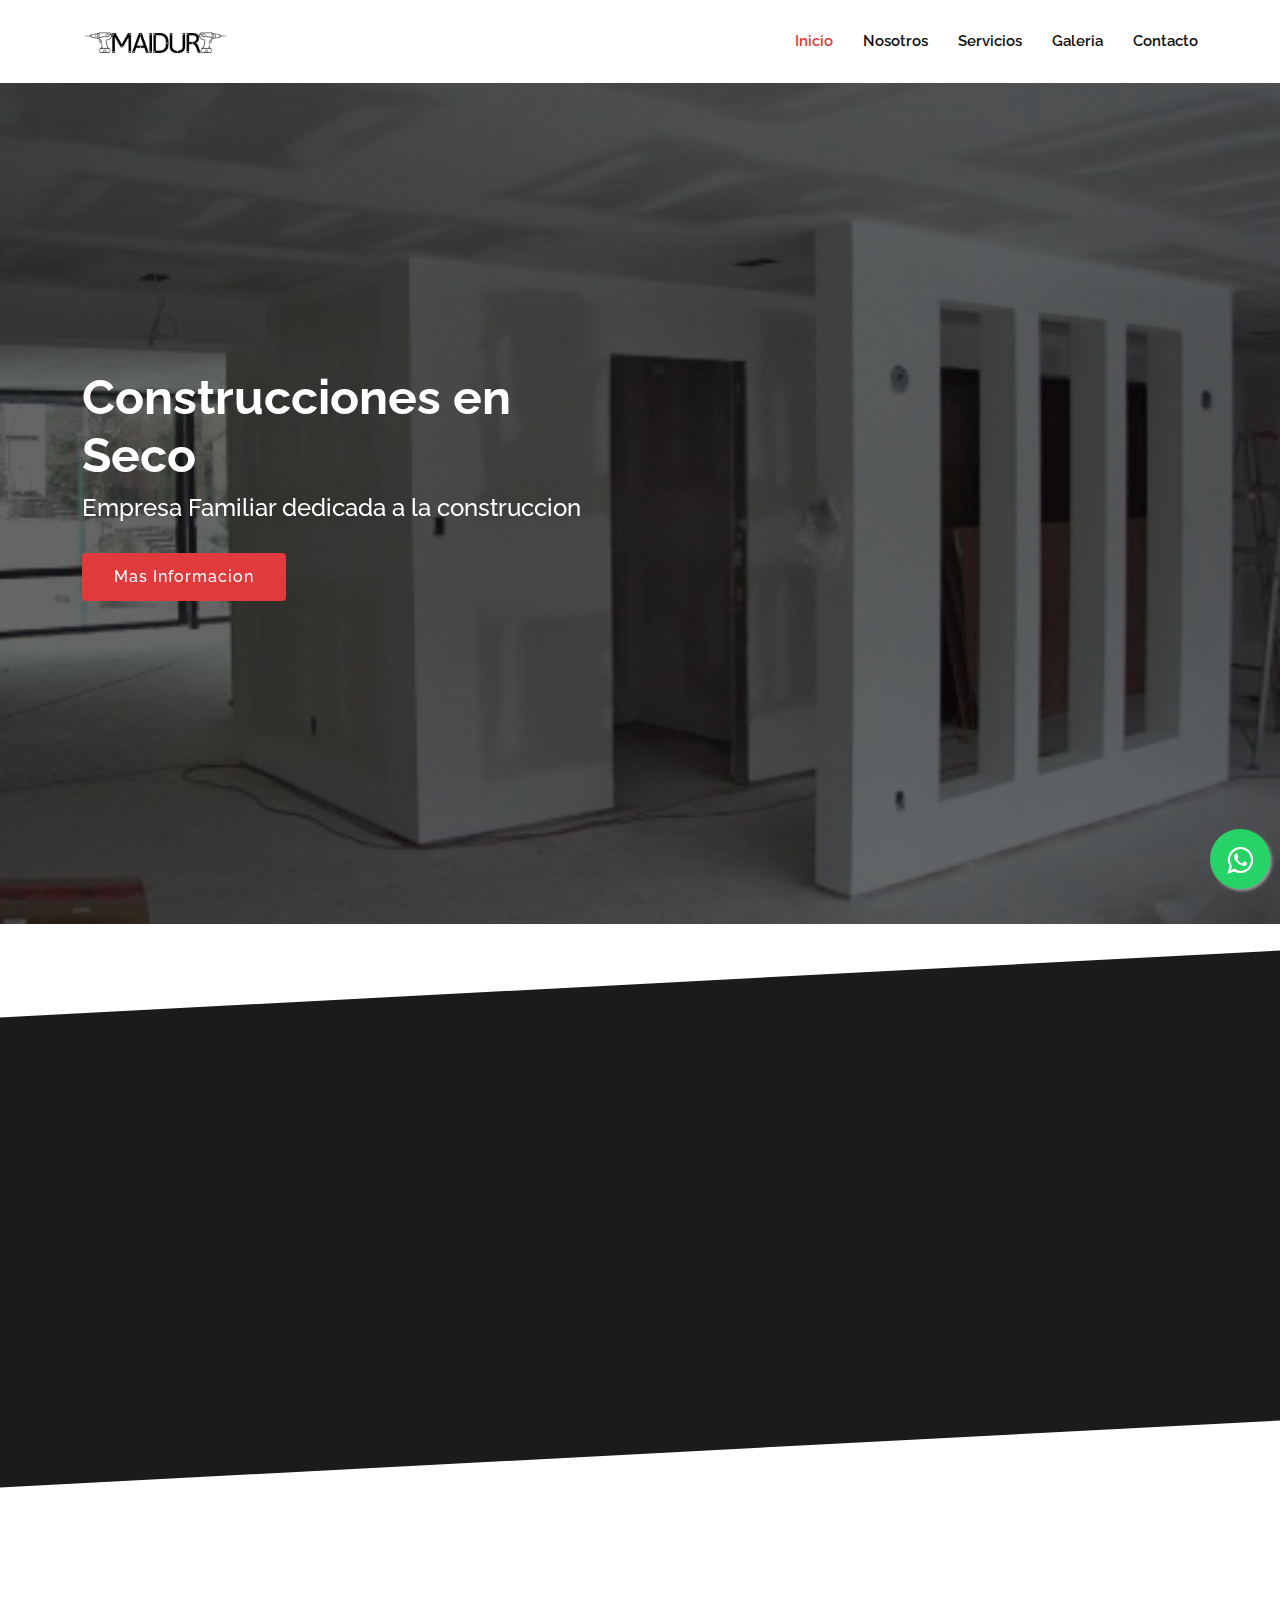
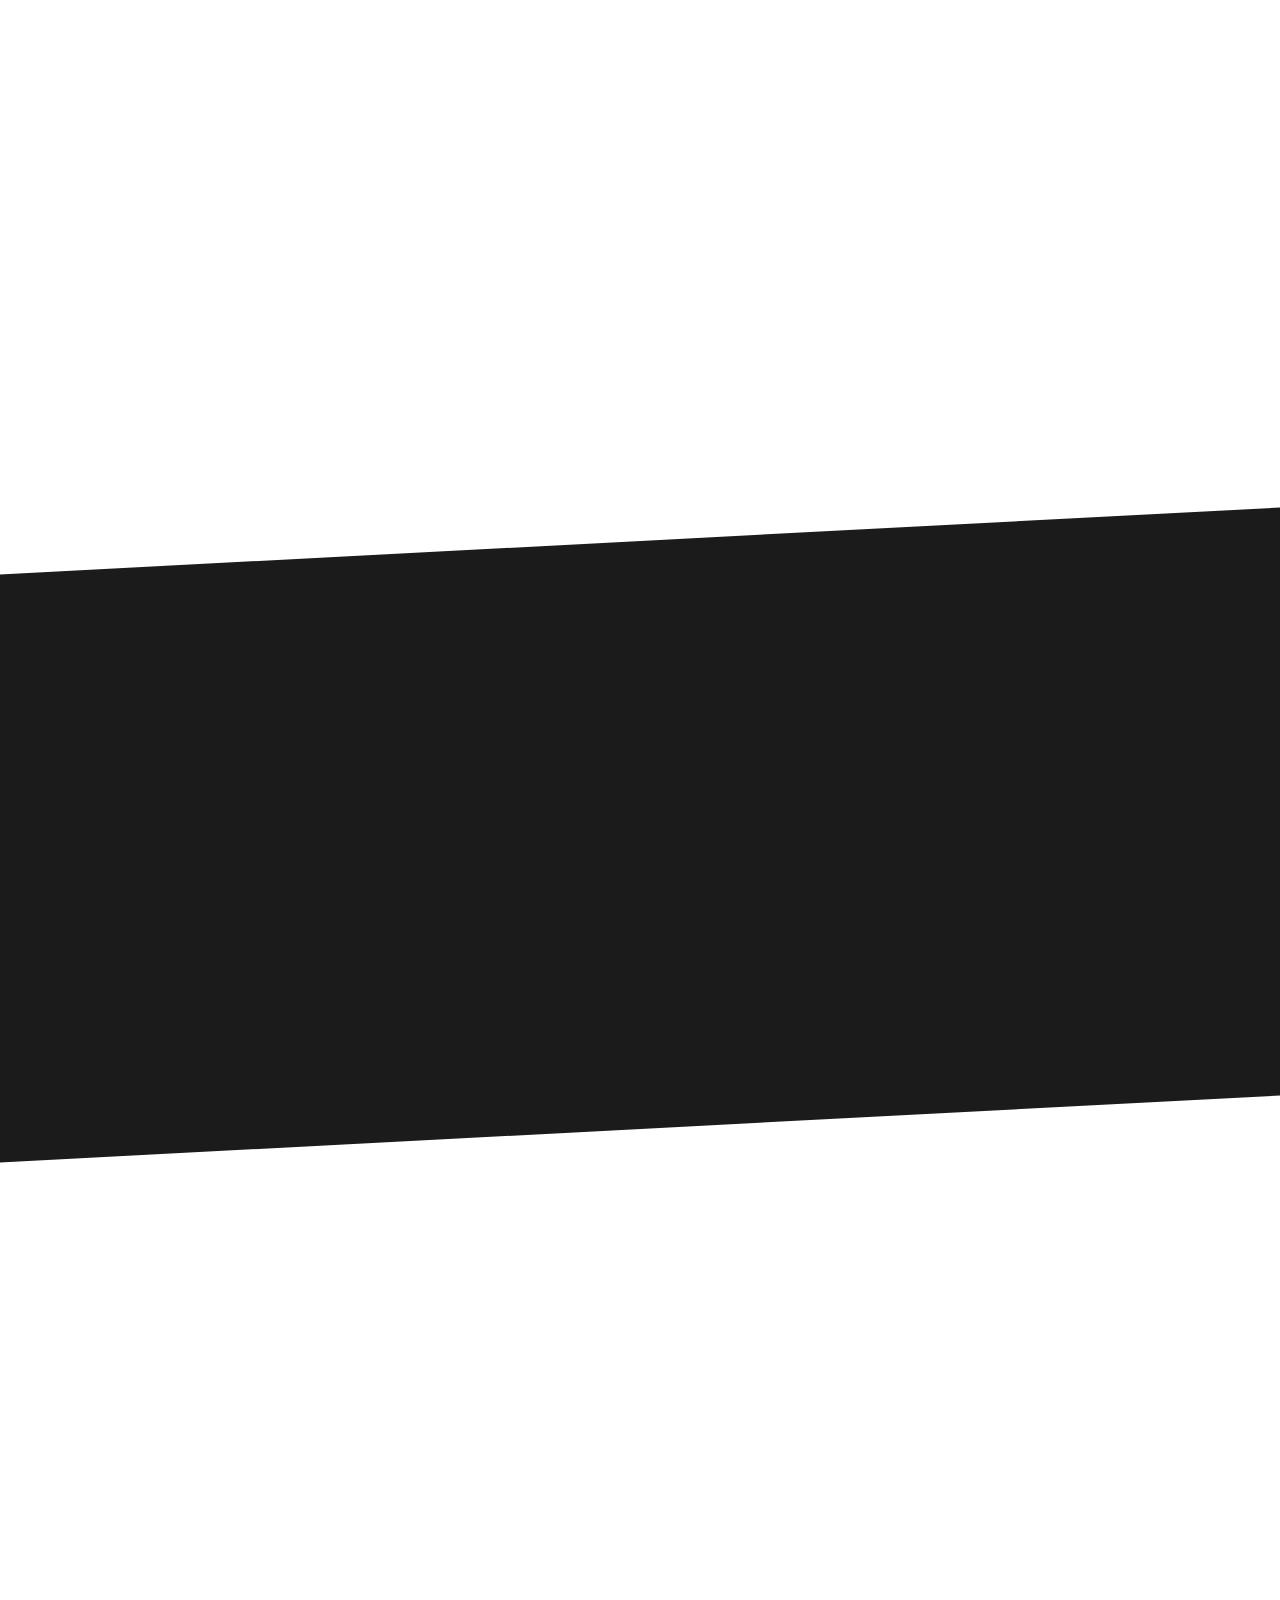
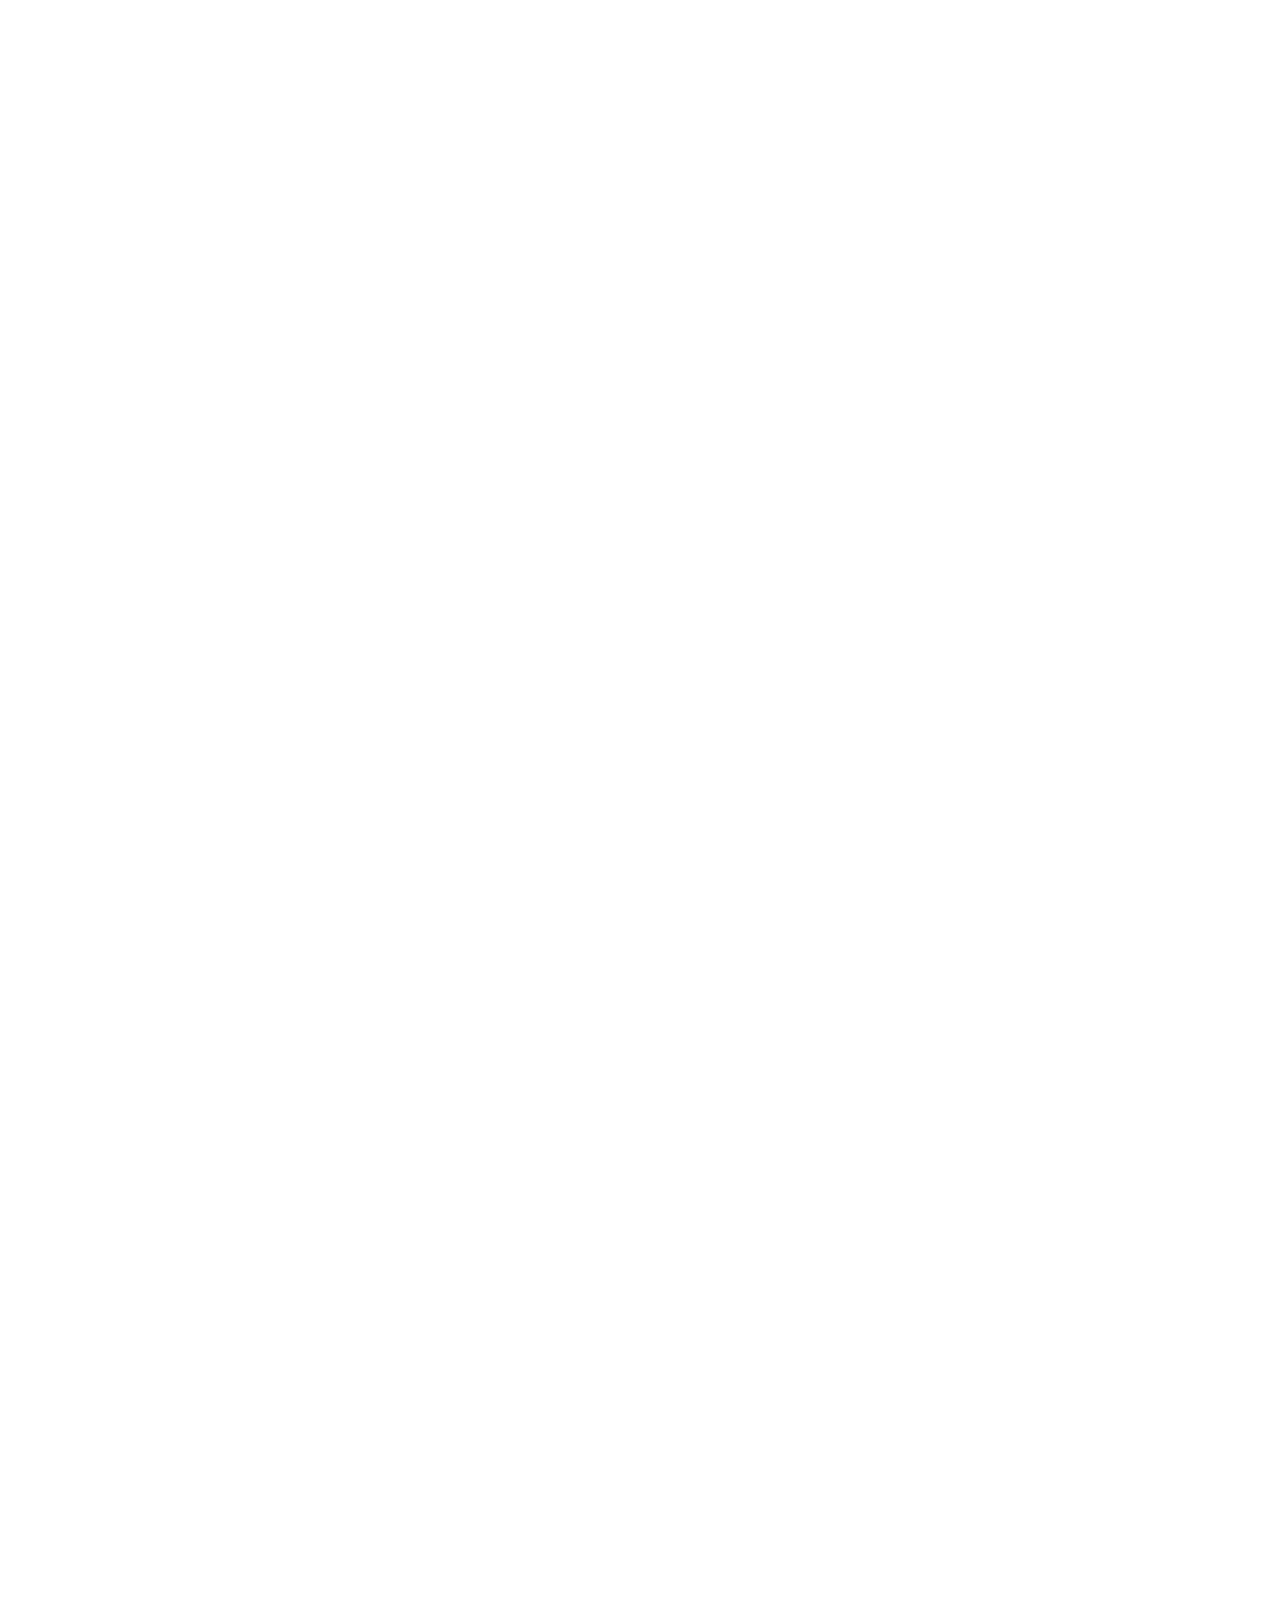
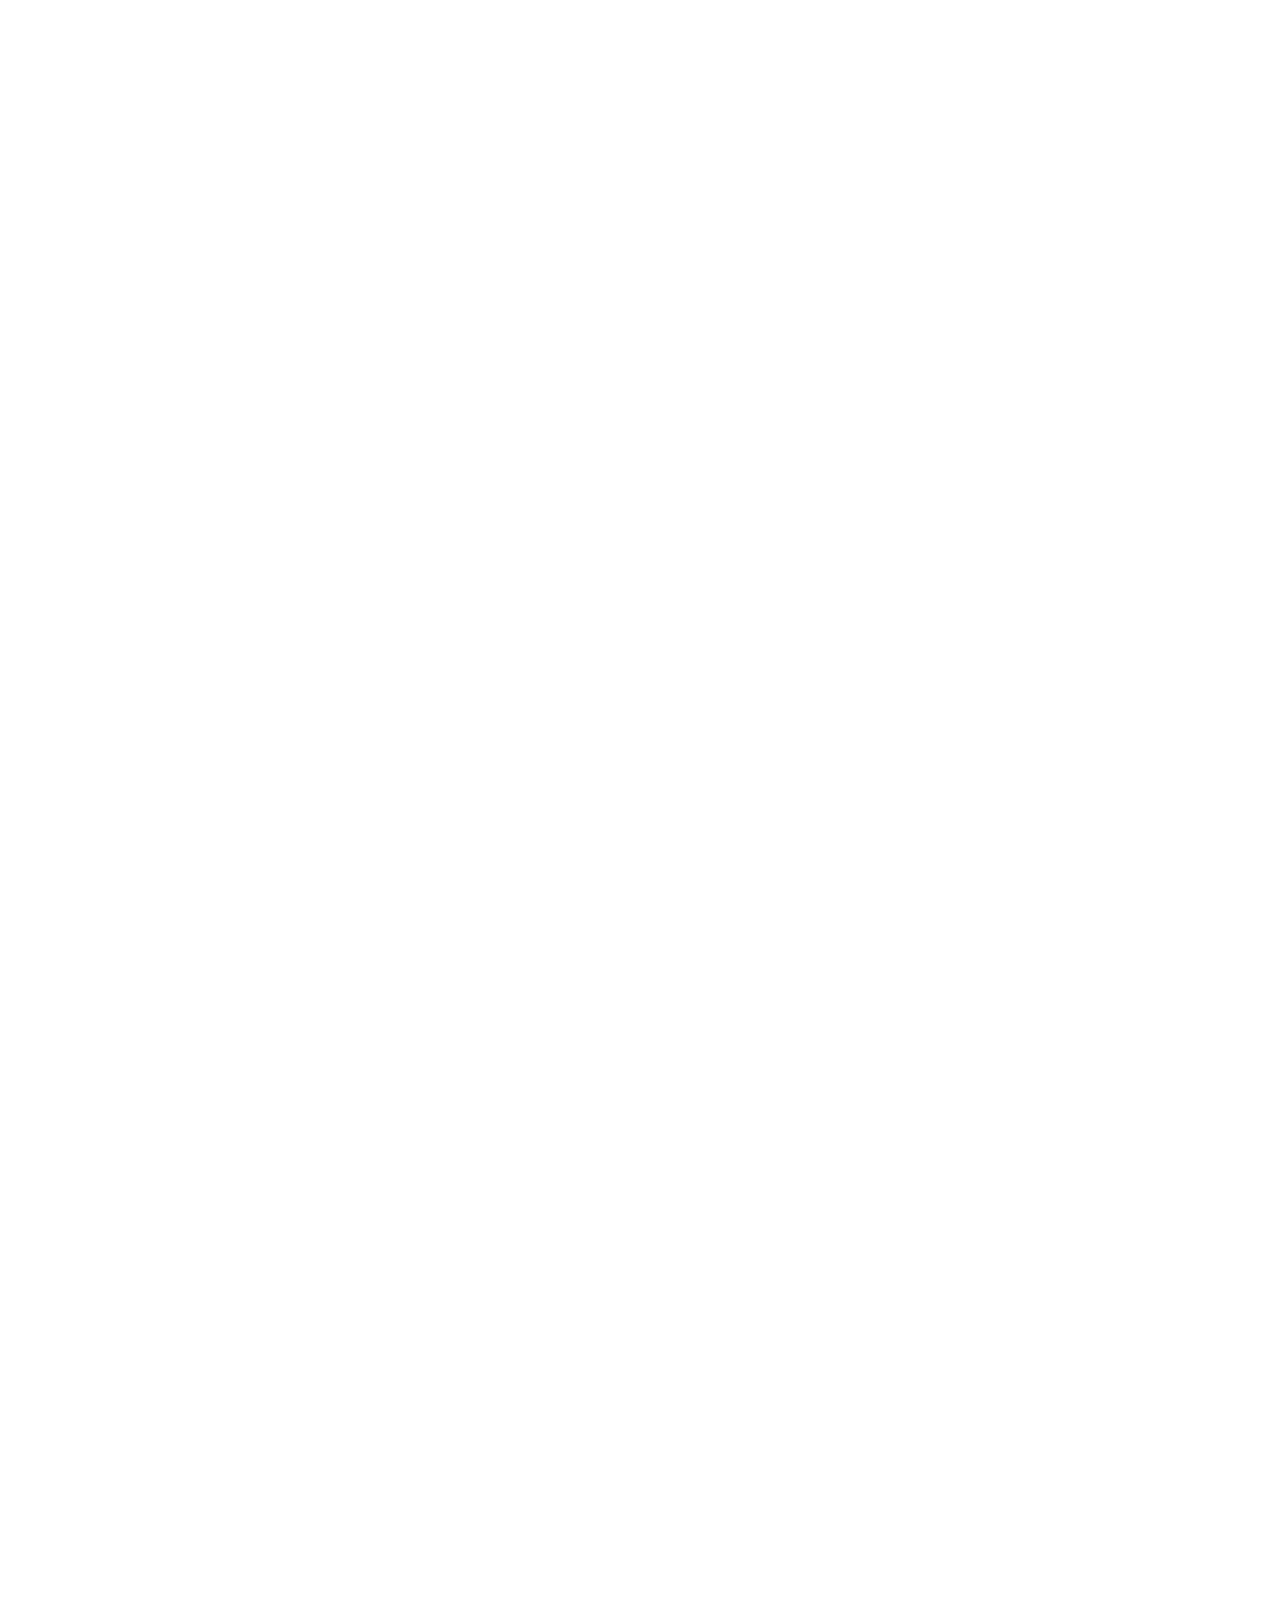
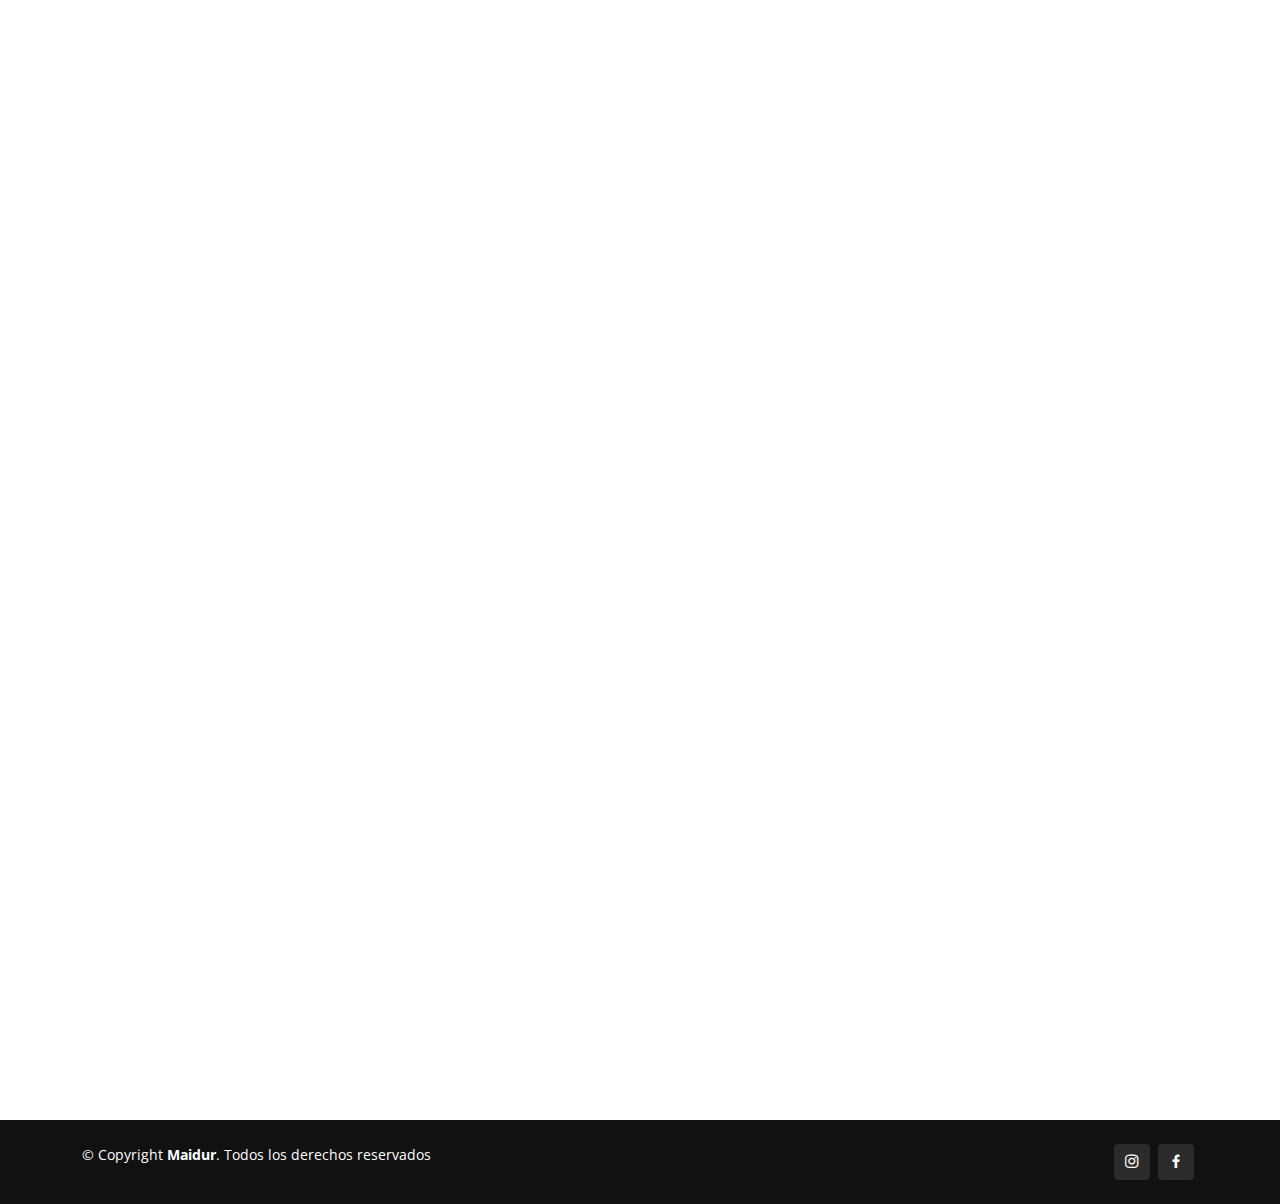
==== commit b743b318: "jeje" ====
--- a/Presento/index.html
+++ b/Presento/index.html
@@ -268,7 +268,7 @@
 
         <div class="section-title">
           <h2>Servicios</h2>
-          <p>Magnam dolores commodi suscipit. Necessitatibus eius consequatur ex aliquid fuga eum quidem. Sit sint consectetur velit. Quisquam quos quisquam cupiditate. Et nemo qui impedit suscipit alias ea.</p>
+          
         </div>
 
         <div class="row">
@@ -518,7 +518,7 @@
       <div class="container" data-aos="fade-up">
 
         <div class="section-title">
-          <h2>Frequently Asked Questions</h2>
+          <h2>Preguntas y respuestas</h2>
         </div>
 
         <ul class="faq-list accordion" data-aos="fade-up">
--- a/Presento/whatsapp.css
+++ b/Presento/whatsapp.css
@@ -2,8 +2,8 @@
 	position:fixed;
 	width:60px;
 	height:60px;
-	bottom:40px;
-	right:40px;
+	bottom:11px;
+	right:10px;
 	background-color:#25d366;
 	color:#FFF;
 	border-radius:50px;
--- a/Presento/assets/css/style.css
+++ b/Presento/assets/css/style.css
@@ -1810,11 +1810,11 @@
 .pokeball div {
      width: 3rem;
      position: fixed;
-     right: 5px;
+     right: 2px;
      bottom: 5px;
      z-index: 1;
      @media (max-width:1200px){
-        width: 5rem;
+        width: 3rem;
         
      }
      
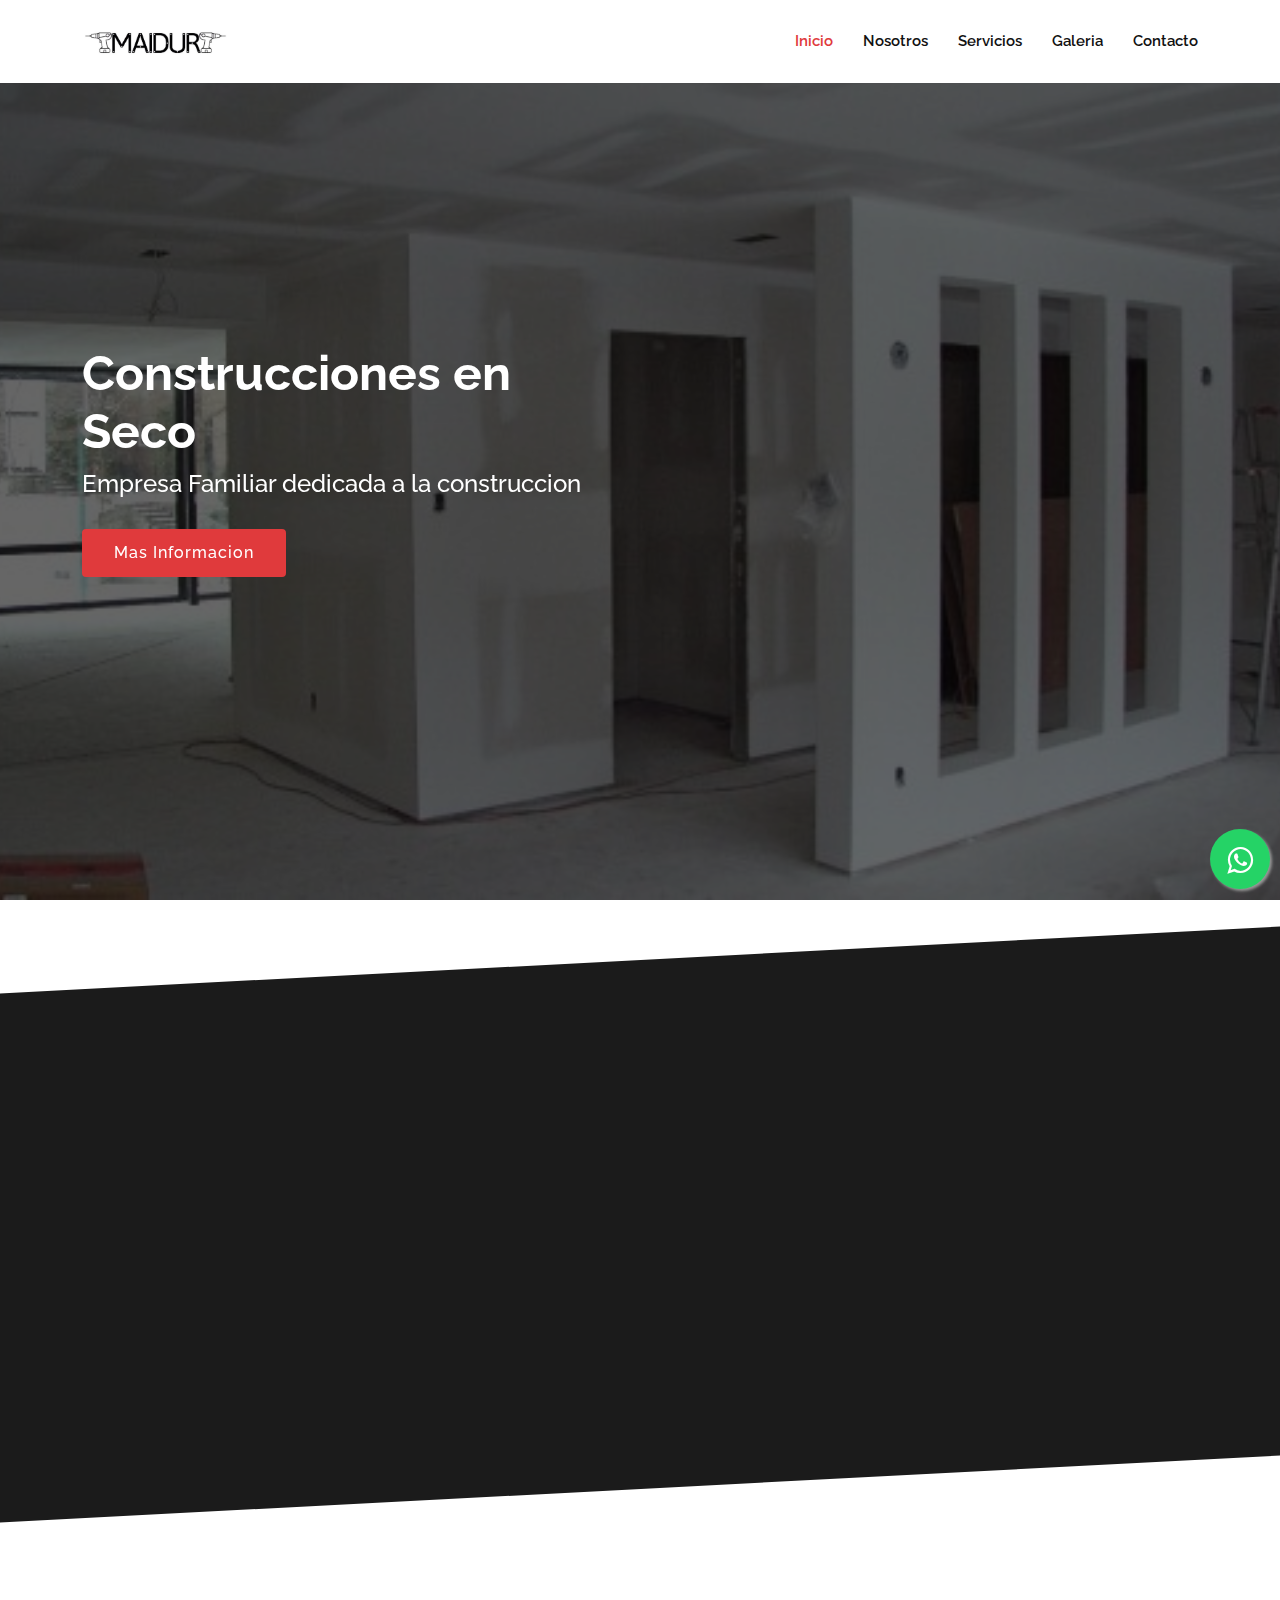
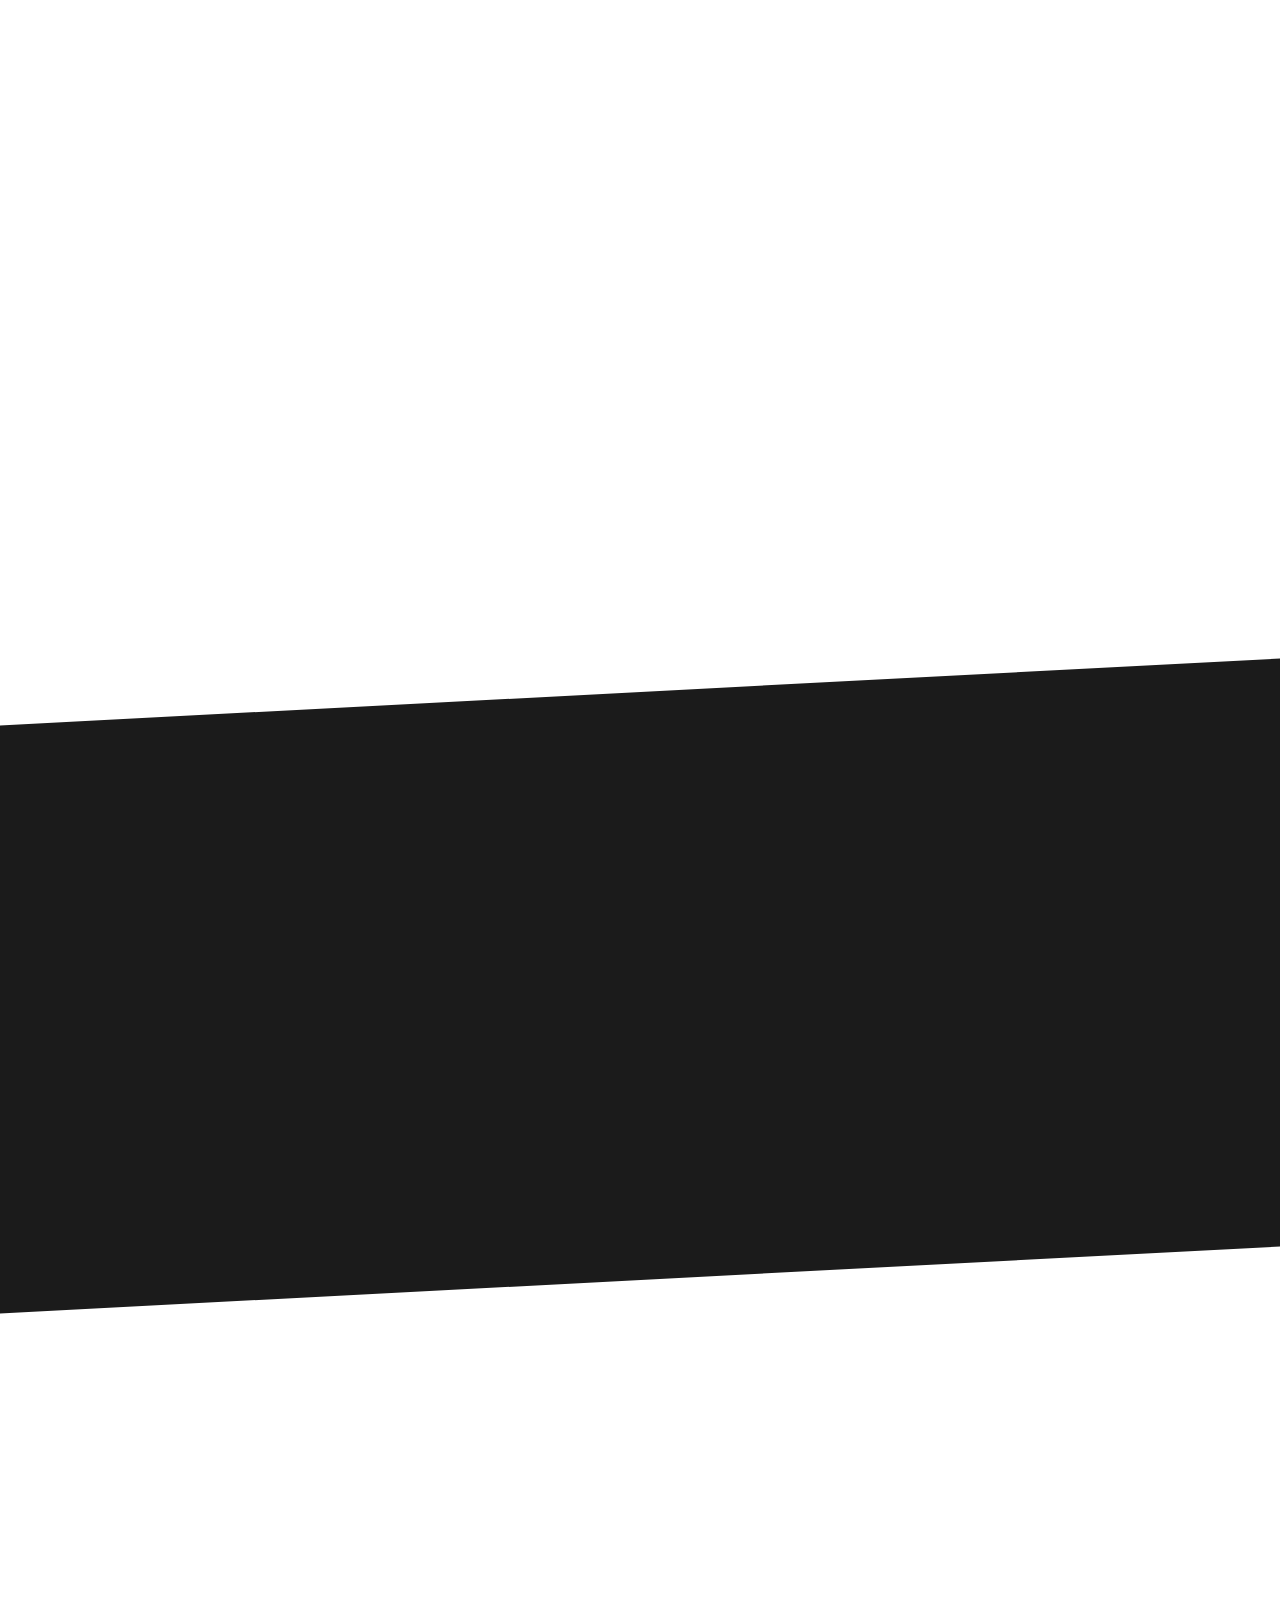
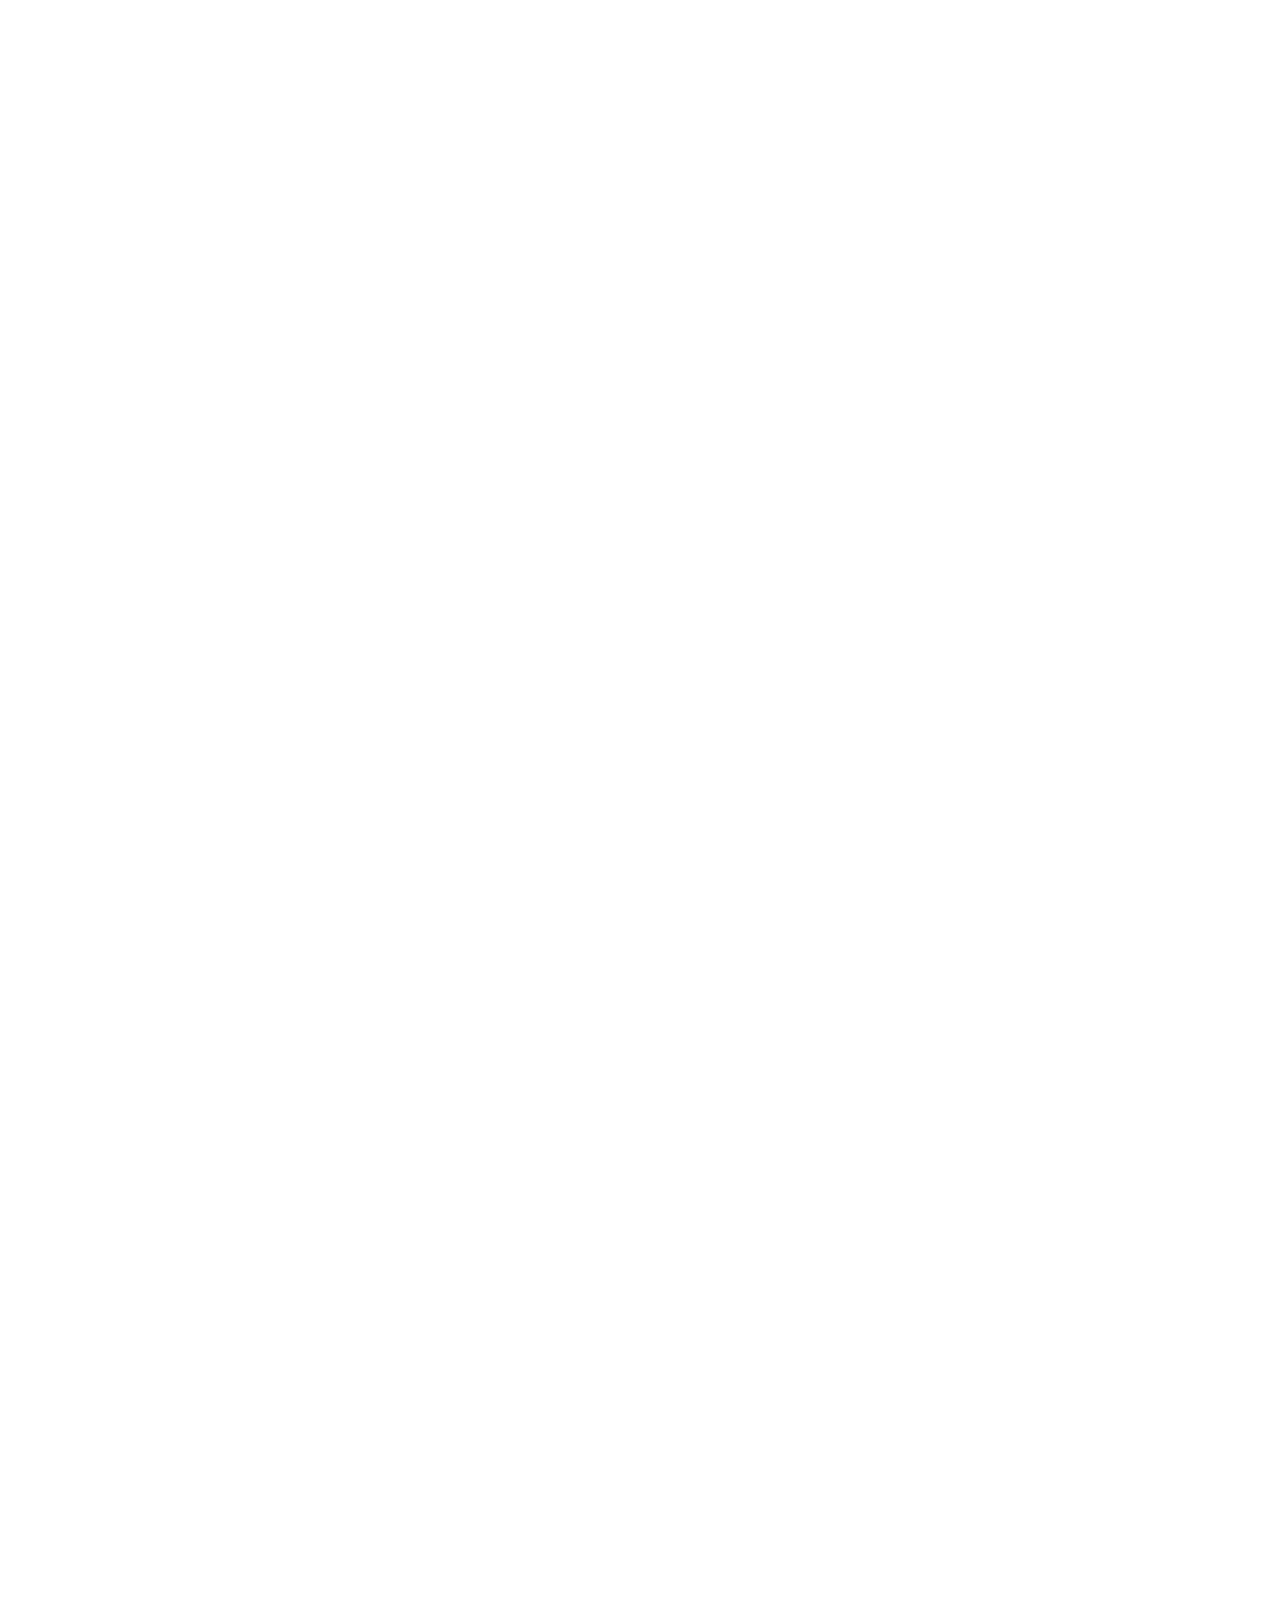
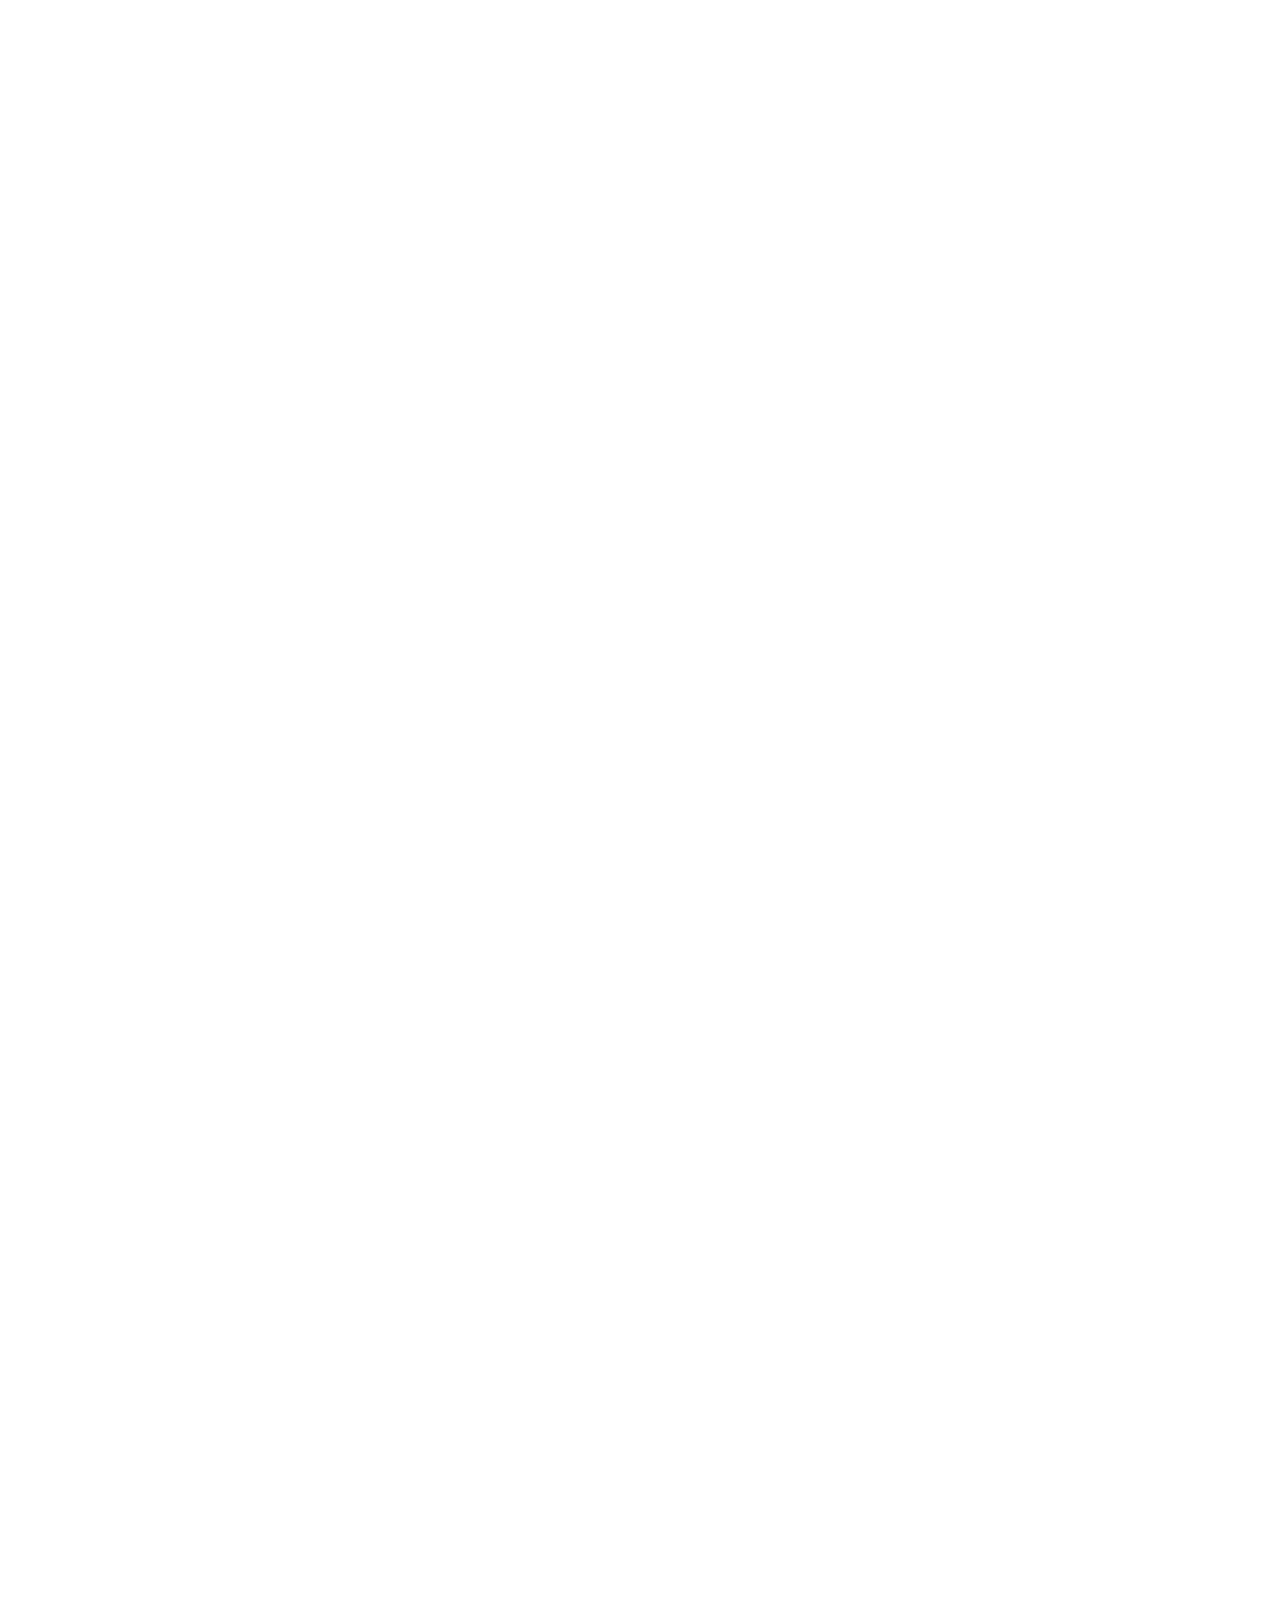
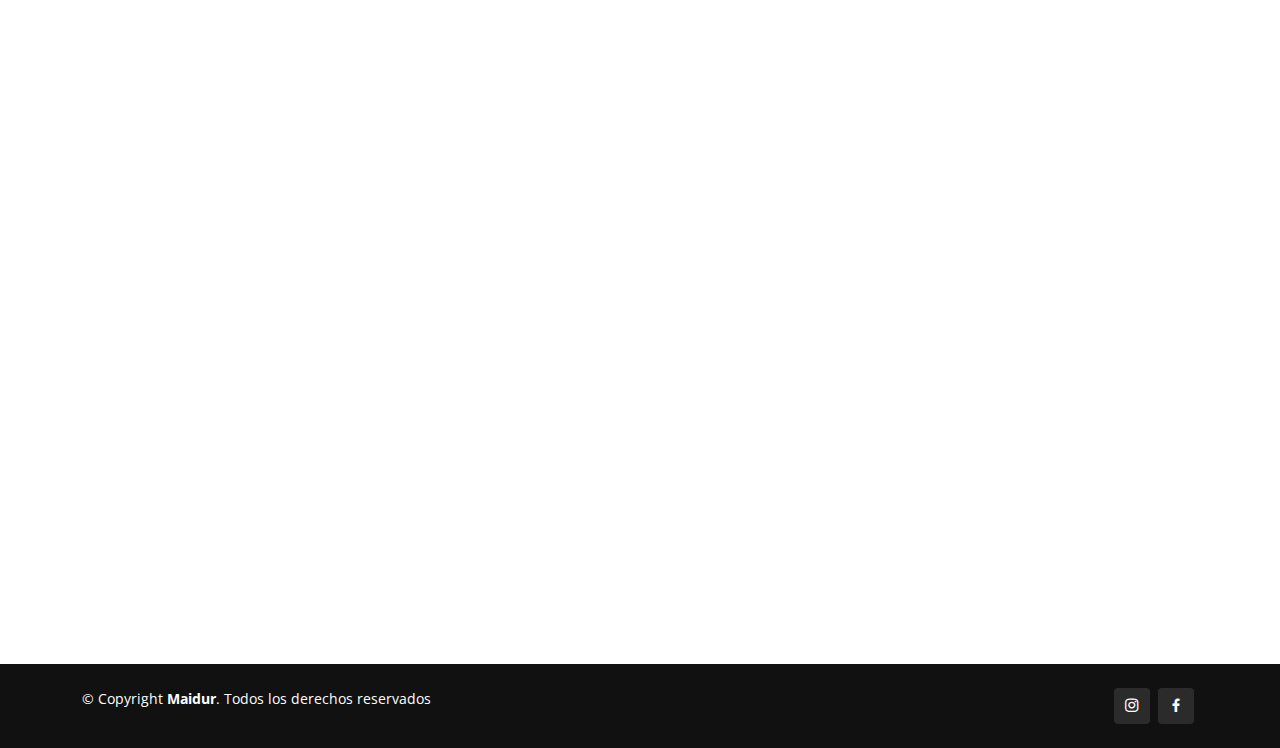
==== commit 6867c389: "maidur" ====
--- a/Presento/index.html
+++ b/Presento/index.html
@@ -1,4 +1,4 @@
-<<!DOCTYPE html>
+<!DOCTYPE html>
 <html lang="en">
 
 <head>
@@ -126,24 +126,27 @@
             <div class="icon-boxes d-flex flex-column justify-content-center">
               <div class="row">
                 <div class="col-md-6 icon-box" data-aos="fade-up" data-aos-delay="100">
-                  <i class="bx bx-receipt"></i>
-                  <h4>Corporis voluptates sit</h4>
-                  <p>Consequuntur sunt aut quasi enim aliquam quae harum pariatur laboris nisi ut aliquip</p>
+                  <!-- <i class="bx bx-receipt"></i> -->
+                  <span class="iconify" data-icon="ri:building-3-fill" style="color: #E03A3C;" data-width="60" data-height="60"></span>
+                  <h4>Flexibilidad arquitectónica</h4>
+                  <p>Con la construcción en seco no hay limitaciones para el tipo de aplicaciones o diseños arquitectónicos: se pueden construir todo tipo de viviendas, locales o edificios.</p>
                 </div>
                 <div class="col-md-6 icon-box" data-aos="fade-up" data-aos-delay="200">
-                  <i class="bx bx-cube-alt"></i>
-                  <h4>Ullamco laboris nisi</h4>
-                  <p>Excepteur sint occaecat cupidatat non proident, sunt in culpa qui officia deserunt</p>
+                  <!-- <i class="bx bx-cube-alt"></i> -->
+                  <span class="iconify" data-icon="bx:bx-time" style="color: #E03A3C;" data-width="60" data-height="60"></span>
+                  <h4>Menor tiempo de ejecución</h4>
+                  <p>La construcción en seco reduce los plazos de ejecución y racionaliza la mano de obra.</p>
                 </div>
                 <div class="col-md-6 icon-box" data-aos="fade-up" data-aos-delay="300">
-                  <i class="bx bx-images"></i>
-                  <h4>Labore consequatur</h4>
-                  <p>Aut suscipit aut cum nemo deleniti aut omnis. Doloribus ut maiores omnis facere</p>
+                  <!-- <i class="bx bx-images"></i> -->
+                  <span class="iconify" data-icon="ic:sharp-construction" style="color: #e03a3c;" data-width="60" data-height="60"></span>
+                  <h4>Compatibilidad con todo tipo de construcciones</h4>
+                  <p>Los elementos utilizados en la construcción en seco son compatibles con otros sistemas constructivos, lo cual facilita tanto la realización de obras nuevas como las refacciones de obras existentes (incluso si están hechas con mampostería).</p>
                 </div>
                 <div class="col-md-6 icon-box" data-aos="fade-up" data-aos-delay="400">
                   <i class="bx bx-shield"></i>
-                  <h4>Beatae veritatis</h4>
-                  <p>Expedita veritatis consequuntur nihil tempore laudantium vitae denat pacta</p>
+                  <h4>Mayor seguridad</h4>
+                  <p>Tienen una gran durabilidad, resistencia al fuego y protección frente a la corrosión, aportando un mayor grado de seguridad a las estructuras.</p>
                 </div>
               </div>
             </div><!-- End .content-->
@@ -163,20 +166,21 @@
           <div class="tab-pane active show" id="tab-1">
             <div class="row">
               <div class="col-lg-6 order-2 order-lg-1 mt-3 mt-lg-0" data-aos="fade-up" data-aos-delay="100">
-                <h3>Voluptatem dignissimos provident quasi corporis voluptates sit assumenda.</h3>
+                <h3>Beneficios.</h3>
                 <p class="fst-italic">
-                  Lorem ipsum dolor sit amet, consectetur adipiscing elit, sed do eiusmod tempor incididunt ut labore et dolore
-                  magna aliqua.
+                  La construcción en seco es como un juego de bloques: diversos materiales prefabricados se ensamblan hasta completar una edificación que puede ser un hospital, un hotel, una tienda y hasta una casa de familia. El principal elemento estructural de este tipo de construcción es el acero, de ahí su otro nombre en inglés “Steel framing”, que quiere decir, Construcción en Seco.
                 </p>
                 <ul>
-                  <li><i class="ri-check-double-line"></i> Ullamco laboris nisi ut aliquip ex ea commodo consequat.</li>
-                  <li><i class="ri-check-double-line"></i> Duis aute irure dolor in reprehenderit in voluptate velit.</li>
-                  <li><i class="ri-check-double-line"></i> Ullamco laboris nisi ut aliquip ex ea commodo consequat. Duis aute irure dolor in reprehenderit in voluptate trideta storacalaperda mastiro dolore eu fugiat nulla pariatur.</li>
+                  <li><i class="ri-check-double-line"></i> Menos tiempo de construcción.</li>
+                  <li><i class="ri-check-double-line"></i> Menos costos.</li>
+                  <li><i class="ri-check-double-line"></i> Menos impacto ambiental.</li>
+                  <li><i class="ri-check-double-line"></i> Precisión en el proceso constructivo.</li>
+                  <li><i class="ri-check-double-line"></i> Facilidad para remodelar.</li>
+                  <li><i class="ri-check-double-line"></i> Ideal para el aislamiento acústico.</li>
+                  
                 </ul>
                 <p>
-                  Ullamco laboris nisi ut aliquip ex ea commodo consequat. Duis aute irure dolor in reprehenderit in voluptate
-                  velit esse cillum dolore eu fugiat nulla pariatur. Excepteur sint occaecat cupidatat non proident, sunt in
-                  culpa qui officia deserunt mollit anim id est laborum
+                  Así, el acero sigue siendo protagonista de la vida diaria. Los distintos usos que puede tener, sumado a su costo eficiente y su cualidad de ser ecológico, lo hacen el material ideal para el desarrollo de cualquier tipo de proyecto.
                 </p>
               </div>
               <div class="col-lg-6 order-1 order-lg-2 text-center" data-aos="fade-up" data-aos-delay="200">
@@ -341,7 +345,7 @@
               <img src="assets/img/foto1.jpg" class="img-fluid" alt="">
               <div class="portfolio-info">
                 <div class="portfolio-links">
-                  <a href="assets/img/foto1.jpg" data-gallery="portfolioGallery" class="portfolio-lightbox" title="App 1"><i class="bx bx-plus"></i></a>
+                  <a href="assets/img/foto1.jpg" data-gallery="portfolioGallery" class="portfolio-lightbox" title=""><i class="bx bx-plus"></i></a>
                   
                 </div>
               </div>
@@ -353,7 +357,7 @@
               <img src="assets/img/foto2.jpg" class="img-fluid" alt="">
               <div class="portfolio-info">
                 <div class="portfolio-links">
-                  <a href="assets/img/foto2.jpg" data-gallery="portfolioGallery" class="portfolio-lightbox" title="Web 3"><i class="bx bx-plus"></i></a>
+                  <a href="assets/img/foto2.jpg" data-gallery="portfolioGallery" class="portfolio-lightbox" title=""><i class="bx bx-plus"></i></a>
                 </div>
               </div>
             </div>
@@ -365,7 +369,7 @@
               <div class="portfolio-info">
                 
                 <div class="portfolio-links">
-                  <a href="assets/img/foto3.jpg" data-gallery="portfolioGallery" class="portfolio-lightbox" title="App 2"><i class="bx bx-plus"></i></a>
+                  <a href="assets/img/foto3.jpg" data-gallery="portfolioGallery" class="portfolio-lightbox" title=""><i class="bx bx-plus"></i></a>
                 </div>
               </div>
             </div>
@@ -377,7 +381,7 @@
               <img src="assets/img/foto4.jpg" class="img-fluid" alt="">
               <div class="portfolio-info">
                 <div class="portfolio-links">
-                  <a href="assets/img/foto4.jpg" data-gallery="portfolioGallery" class="portfolio-lightbox" title="foto 4"><i class="bx bx-plus"></i></a>
+                  <a href="assets/img/foto4.jpg" data-gallery="portfolioGallery" class="portfolio-lightbox" title=""><i class="bx bx-plus"></i></a>
                   
                 </div>
               </div>
@@ -390,7 +394,7 @@
               <div class="portfolio-info">
 
                 <div class="portfolio-links">
-                  <a href="assets/img/portfolio/portfolio-5.jpg" data-gallery="portfolioGallery" class="portfolio-lightbox" title="Web 2"><i class="bx bx-plus"></i></a>
+                  <a href="assets/img/foto5.jpg" data-gallery="portfolioGallery" class="portfolio-lightbox" title=""><i class="bx bx-plus"></i></a>
 
                 </div>
               </div>
@@ -403,7 +407,7 @@
               <div class="portfolio-info">
 
                 <div class="portfolio-links">
-                  <a href="assets/img/foto6.jpg" data-gallery="portfolioGallery" class="portfolio-lightbox" title="App 3"><i class="bx bx-plus"></i></a>
+                  <a href="assets/img/foto6.jpg" data-gallery="portfolioGallery" class="portfolio-lightbox" title=""><i class="bx bx-plus"></i></a>
                   
                 </div>
               </div>
@@ -415,7 +419,7 @@
               <img src="assets/img/foto7.jpg" class="img-fluid" alt="">
               <div class="portfolio-info">>
                 <div class="portfolio-links">
-                  <a href="assets/img/foto7.jpg" data-gallery="portfolioGallery" class="portfolio-lightbox" title="Card 1"><i class="bx bx-plus"></i></a>
+                  <a href="assets/img/foto7.jpg" data-gallery="portfolioGallery" class="portfolio-lightbox" title=""><i class="bx bx-plus"></i></a>
                   
                 </div>
               </div>
@@ -427,7 +431,7 @@
               <img src="assets/img/foto9.jpg" class="img-fluid" alt="">
               <div class="portfolio-info">
                 <div class="portfolio-links">
-                  <a href="assets/img/foto9.jpg" data-gallery="portfolioGallery" class="portfolio-lightbox" title="Card 3"><i class="bx bx-plus"></i></a>
+                  <a href="assets/img/foto9.jpg" data-gallery="portfolioGallery" class="portfolio-lightbox" title=""><i class="bx bx-plus"></i></a>
                 </div>
               </div>
             </div>
@@ -447,7 +451,7 @@
               <img src="assets/img/foto13.jpg" class="img-fluid" alt="">
               <div class="portfolio-info">
                 <div class="portfolio-links">
-                  <a href="assets/img/foto13.jpg" data-gallery="portfolioGallery" class="portfolio-lightbox" title="Web 3"><i class="bx bx-plus"></i></a>
+                  <a href="assets/img/foto13.jpg" data-gallery="portfolioGallery" class="portfolio-lightbox" title=""><i class="bx bx-plus"></i></a>
                 </div>
               </div>
             </div>
@@ -457,7 +461,7 @@
               <img src="assets/img/foto14.jpg" class="img-fluid" alt="">
               <div class="portfolio-info">
                 <div class="portfolio-links">
-                  <a href="assets/img/foto14.jpg" data-gallery="portfolioGallery" class="portfolio-lightbox" title="Web 3"><i class="bx bx-plus"></i></a>
+                  <a href="assets/img/foto14.jpg" data-gallery="portfolioGallery" class="portfolio-lightbox" title=""><i class="bx bx-plus"></i></a>
                 </div>
               </div>
             </div>
@@ -467,7 +471,7 @@
               <img src="assets/img/foto11.jpg" class="img-fluid" alt="">
               <div class="portfolio-info">
                 <div class="portfolio-links">
-                  <a href="assets/img/foto11.jpg" data-gallery="portfolioGallery" class="portfolio-lightbox" title="Web 3"><i class="bx bx-plus"></i></a>
+                  <a href="assets/img/foto11.jpg" data-gallery="portfolioGallery" class="portfolio-lightbox" title=""><i class="bx bx-plus"></i></a>
                 </div>
               </div>
             </div>
@@ -477,7 +481,7 @@
               <img src="assets/img/foto15.jpg" class="img-fluid" alt="">
               <div class="portfolio-info">
                 <div class="portfolio-links">
-                  <a href="assets/img/foto15.jpg" data-gallery="portfolioGallery" class="portfolio-lightbox" title="Web 3"><i class="bx bx-plus"></i></a>
+                  <a href="assets/img/foto15.jpg" data-gallery="portfolioGallery" class="portfolio-lightbox" title=""><i class="bx bx-plus"></i></a>
                 </div>
               </div>
             </div>
@@ -487,7 +491,7 @@
               <img src="assets/img/foto16.jpg" class="img-fluid" alt="">
               <div class="portfolio-info">
                 <div class="portfolio-links">
-                  <a href="assets/img/foto16.jpg" data-gallery="portfolioGallery" class="portfolio-lightbox" title="Web 3"><i class="bx bx-plus"></i></a>
+                  <a href="assets/img/foto16.jpg" data-gallery="portfolioGallery" class="portfolio-lightbox" title=""><i class="bx bx-plus"></i></a>
                 </div>
               </div>
             </div>
@@ -497,7 +501,7 @@
               <img src="assets/img/foto17.jpg" class="img-fluid" alt="">
               <div class="portfolio-info">
                 <div class="portfolio-links">
-                  <a href="assets/img/foto17.jpg" data-gallery="portfolioGallery" class="portfolio-lightbox" title="Web 3"><i class="bx bx-plus"></i></a>
+                  <a href="assets/img/foto17.jpg" data-gallery="portfolioGallery" class="portfolio-lightbox" title=""><i class="bx bx-plus"></i></a>
                 </div>
               </div>
             </div>
@@ -514,7 +518,7 @@
     
 
     <!-- ======= Frequently Asked Questions Section ======= -->
-    <section id="faq" class="faq">
+    <!-- <section id="faq" class="faq">
       <div class="container" data-aos="fade-up">
 
         <div class="section-title">
@@ -580,7 +584,7 @@
         </ul>
 
       </div>
-    </section><!-- End Frequently Asked Questions Section -->
+    </section>End Frequently Asked Questions Section -->
 
     <!-- ======= Team Section ======= -->
    
@@ -681,10 +685,11 @@
   <script src="assets/vendor/php-email-form/validate.js"></script>
   <script src="assets/vendor/purecounter/purecounter.js"></script>
   <script src="assets/vendor/swiper/swiper-bundle.min.js"></script>
+  <script src="https://code.iconify.design/2/2.0.3/iconify.min.js"></script>
 
   <!-- Template Main JS File -->
   <script src="assets/js/main.js"></script>
 
 </body>
 
-</html>+</html>
